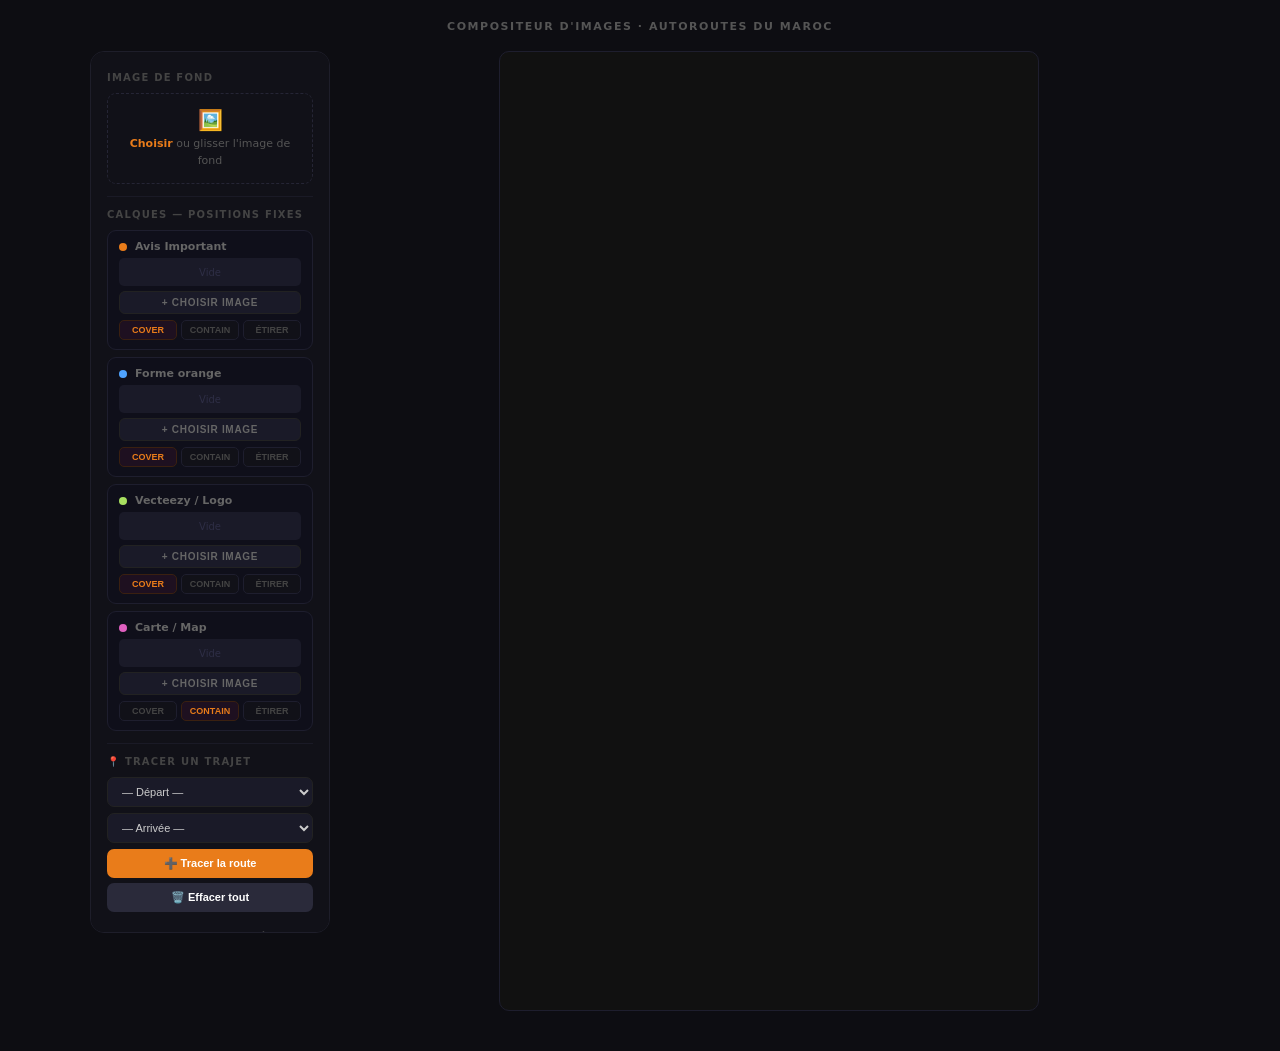
==== index.html @ fd021fab "second commit" ====
<!DOCTYPE html>
<html lang="fr">
<head>
<meta charset="UTF-8">
<meta name="viewport" content="width=device-width, initial-scale=1.0">
<link rel="stylesheet" href="style.css">
<title>Compositeur ADM - Routes du Maroc</title>

</head>
<body>
<h1>Compositeur d'Images · Autoroutes du Maroc</h1>
<div class="workspace">

  <!-- ── PANEL ── -->
  <div class="panel">
    <div class="stitle">Image de fond</div>
    <div class="bg-drop" id="bgDrop" onclick="document.getElementById('bgInput').click()">
      <div class="ico">🖼️</div>
      <p><span>Choisir</span> ou glisser l'image de fond</p>
    </div>
    <input type="file" id="bgInput" accept="image/*">

    

    <hr class="divider">
    <div class="stitle">Calques — positions fixes</div>

    <div class="slot-card" id="card-0">
      <div class="slot-header"><div class="slot-dot" style="background:#e97c1a"></div><span class="slot-name">Avis Important</span></div>
      <div class="slot-thumb-wrap"><img class="slot-thumb" id="thumb-0"><span class="slot-empty-hint">Vide</span></div>
      <button class="slot-btn" onclick="triggerSlot(0)">+ Choisir image</button>
      <div class="fit-row">
        <button class="fit-btn active" id="fit-0-cover"   onclick="setFit(0,'cover')">Cover</button>
        <button class="fit-btn"        id="fit-0-contain" onclick="setFit(0,'contain')">Contain</button>
        <button class="fit-btn"        id="fit-0-fill"    onclick="setFit(0,'fill')">Étirer</button>
      </div>
    </div>

    <div class="slot-card" id="card-1">
      <div class="slot-header"><div class="slot-dot" style="background:#4fa3ff"></div><span class="slot-name">Forme orange</span></div>
      <div class="slot-thumb-wrap"><img class="slot-thumb" id="thumb-1"><span class="slot-empty-hint">Vide</span></div>
      <button class="slot-btn" onclick="triggerSlot(1)">+ Choisir image</button>
      <div class="fit-row">
        <button class="fit-btn active" id="fit-1-cover"   onclick="setFit(1,'cover')">Cover</button>
        <button class="fit-btn"        id="fit-1-contain" onclick="setFit(1,'contain')">Contain</button>
        <button class="fit-btn"        id="fit-1-fill"    onclick="setFit(1,'fill')">Étirer</button>
      </div>
    </div>

    <div class="slot-card" id="card-2">
      <div class="slot-header"><div class="slot-dot" style="background:#a8e060"></div><span class="slot-name">Vecteezy / Logo</span></div>
      <div class="slot-thumb-wrap"><img class="slot-thumb" id="thumb-2"><span class="slot-empty-hint">Vide</span></div>
      <button class="slot-btn" onclick="triggerSlot(2)">+ Choisir image</button>
      <div class="fit-row">
        <button class="fit-btn active" id="fit-2-cover"   onclick="setFit(2,'cover')">Cover</button>
        <button class="fit-btn"        id="fit-2-contain" onclick="setFit(2,'contain')">Contain</button>
        <button class="fit-btn"        id="fit-2-fill"    onclick="setFit(2,'fill')">Étirer</button>
      </div>
    </div>

<!-- maps-->
 
    <div class="slot-card" id="card-3">
      <div class="slot-header"><div class="slot-dot" style="background:#e060c0"></div><span class="slot-name">Carte / Map</span></div>
      <div class="slot-thumb-wrap"><img class="slot-thumb" id="thumb-3"><span class="slot-empty-hint">Vide</span></div>
      <button class="slot-btn" onclick="triggerSlot(3)">+ Choisir image</button>
      <div class="fit-row">
        <button class="fit-btn"        id="fit-3-cover"   onclick="setFit(3,'cover')">Cover</button>
        <button class="fit-btn active" id="fit-3-contain" onclick="setFit(3,'contain')">Contain</button>
        <button class="fit-btn"        id="fit-3-fill"    onclick="setFit(3,'fill')">Étirer</button>
      </div>
    </div>

    <input type="file" id="slotInput" accept="image/*">

    <hr class="divider">
    <div class="stitle">📍 Tracer un trajet</div>
    <select id="villeDepart"  class="rsel"><option value="">— Départ —</option></select>
    <select id="villeArrivee" class="rsel"><option value="">— Arrivée —</option></select>
    <button class="rbtn" id="btnTracer" style="background:#e97c1a">➕ Tracer la route</button>
    <button class="rbtn" id="btnClear"  style="background:#2a2a3a">🗑️ Effacer tout</button>
    <div class="rlist" id="rlist"></div>

    <div class="stitle" style="margin-top:10px">✏️ Texte personnalisé</div>
    <textarea id="texteZone" class="textarea" placeholder="Entrez votre texte ici..."></textarea>
    <button class="rbtn" id="btnTexte" style="background:#4fa3ff;margin-top:5px">📝 Ajouter texte</button>

    <hr class="divider">
    <button class="dl-btn" onclick="downloadImage()">⬇ Télécharger 1080×1920</button>
    <div class="qbadge">✓ Export PNG haute qualité</div>
    <button class="rst-btn" onclick="resetAll()">✕ Réinitialiser</button>
  </div>

  <!-- ── PREVIEW ── -->
  <div class="canvas-wrap">
    <div id="composition">
      <!-- canvas : fond + slots -->
      <canvas id="bgCanvas" width="1080" height="1920" style="width:540px;height:960px"></canvas>
      <!-- SVG overlay : viewBox 1080×1920 → lignes exactes -->
      <svg id="routesSVG" viewBox="0 0 1080 1920" xmlns="http://www.w3.org/2000/svg"></svg>
    </div>
  
  </div>
</div>

<script src="script.js"></script>
</body>
</html>
---- style.css ----
*{margin:0;padding:0;box-sizing:border-box}
body{background:#0d0d12;color:#e0dff0;font-family:'Segoe UI',system-ui,sans-serif;
  min-height:100vh;display:flex;flex-direction:column;align-items:center;padding:20px 12px 40px;gap:18px}
h1{font-size:11px;letter-spacing:.14em;text-transform:uppercase;color:#555;font-weight:600}
.workspace{display:flex;gap:18px;width:100%;max-width:1100px;align-items:flex-start}
.panel{background:#111118;border:1px solid #1e1e2a;border-radius:14px;padding:16px;width:240px;flex-shrink:0;overflow-y:auto;max-height:98vh}
.stitle{font-size:10px;letter-spacing:.12em;text-transform:uppercase;color:#444;font-weight:700;margin-bottom:10px;margin-top:4px}
.divider{border:none;border-top:1px solid #1a1a26;margin:12px 0}
.bg-drop{border:1.5px dashed #252535;border-radius:9px;padding:14px 10px;text-align:center;cursor:pointer;transition:border-color .2s,background .2s;margin-bottom:4px}
.bg-drop:hover,.bg-drop.over{border-color:#e97c1a;background:rgba(233,124,26,.06)}
.bg-drop .ico{font-size:20px;margin-bottom:4px}
.bg-drop p{font-size:11px;color:#555;line-height:1.5}
.bg-drop span{color:#e97c1a;font-weight:600}
.slot-card{border-radius:9px;border:1.5px solid #1e1e2e;background:#0f0f1a;padding:9px 11px;margin-bottom:7px}
.slot-card.filled{border-color:#e97c1a;background:#161420}
.slot-header{display:flex;align-items:center;gap:8px;margin-bottom:5px}
.slot-dot{width:8px;height:8px;border-radius:50%;flex-shrink:0}
.slot-name{font-size:11px;font-weight:600;color:#666;flex:1}
.slot-card.filled .slot-name{color:#ccc}
.slot-thumb-wrap{width:100%;height:28px;background:#1a1a28;border-radius:5px;overflow:hidden;display:flex;align-items:center;justify-content:center;margin-bottom:5px}
.slot-thumb{width:100%;height:100%;object-fit:cover;display:none}
.slot-empty-hint{font-size:10px;color:#2e2e45}
.slot-btn{width:100%;padding:5px;border-radius:6px;border:1px solid #222;background:#1a1a28;color:#666;font-size:10px;font-weight:700;letter-spacing:.07em;cursor:pointer;text-transform:uppercase}
.slot-card.filled .slot-btn{background:#1e1020;color:#e97c1a;border-color:#3a2010}
.slot-btn:hover{background:#252535;color:#ccc}
.fit-row{display:flex;gap:4px;margin-top:6px}
.fit-btn{flex:1;padding:4px;border-radius:5px;border:1px solid #1e1e2e;background:#111118;color:#444;font-size:9px;font-weight:700;cursor:pointer;text-transform:uppercase}
.fit-btn.active{background:#1e1020;color:#e97c1a;border-color:#3a2010}
.canvas-wrap{flex:1;display:flex;flex-direction:column;align-items:center;gap:10px}

/* ── Composition container ── */
#composition{
  position:relative;
  width:540px;
  height:960px;
  border:1px solid #1e1e2e;
  border-radius:10px;
  overflow:hidden;
  background:#111;
  flex-shrink:0;
}
/* canvas de fond : background + slots */
#bgCanvas{
  position:absolute;top:0;left:0;
  width:540px;height:960px;
}
/* SVG overlay routes : viewBox 1080×1920, affiché en 540×960 → scale automatique */
#routesSVG{
  position:absolute;top:0;left:0;
  width:540px;height:960px;
  pointer-events:none;
  overflow:visible;
}

.rsel{width:100%;padding:7px 10px;border-radius:7px;border:1px solid #222;background:#1a1a28;color:#ccc;font-size:11px;cursor:pointer;outline:none;margin-bottom:6px}
.rsel:focus{border-color:#e97c1a}
.rbtn{width:100%;padding:8px;border-radius:7px;border:none;color:#fff;font-size:11px;font-weight:700;cursor:pointer;margin-bottom:5px}
.rbtn:hover{opacity:.85}
.textarea{width:100%;padding:7px;border-radius:7px;border:1px solid #222;background:#1a1a28;color:#ccc;font-size:11px;resize:vertical;min-height:55px;outline:none}
.dl-btn{width:100%;padding:10px;border-radius:8px;border:none;cursor:pointer;font-size:12px;font-weight:700;background:#e97c1a;color:#fff;margin-top:6px}
.dl-btn:hover{opacity:.85}
.rst-btn{width:100%;padding:8px;border-radius:8px;border:1px solid #1e1e2e;cursor:pointer;font-size:11px;font-weight:600;background:#111118;color:#444;margin-top:5px}
.rst-btn:hover{color:#aaa}
.hint{font-size:10px;color:#2a2a40;text-align:center}
.qbadge{font-size:10px;color:#2e6e2e;background:#0e1e0e;border:1px solid #1a3a1a;border-radius:5px;padding:4px 10px;margin-top:4px;text-align:center}
input[type=file]{display:none}
.rlist{margin-top:5px;display:flex;flex-direction:column;gap:3px;max-height:90px;overflow-y:auto}
.rtag{display:flex;align-items:center;justify-content:space-between;background:#1a1020;border:1px solid #3a2010;border-radius:5px;padding:3px 7px;font-size:10px;color:#e97c1a}
.rtag button{background:none;border:none;color:#555;cursor:pointer;font-size:12px;padding:0 2px}
.rtag button:hover{color:#e97c1a}
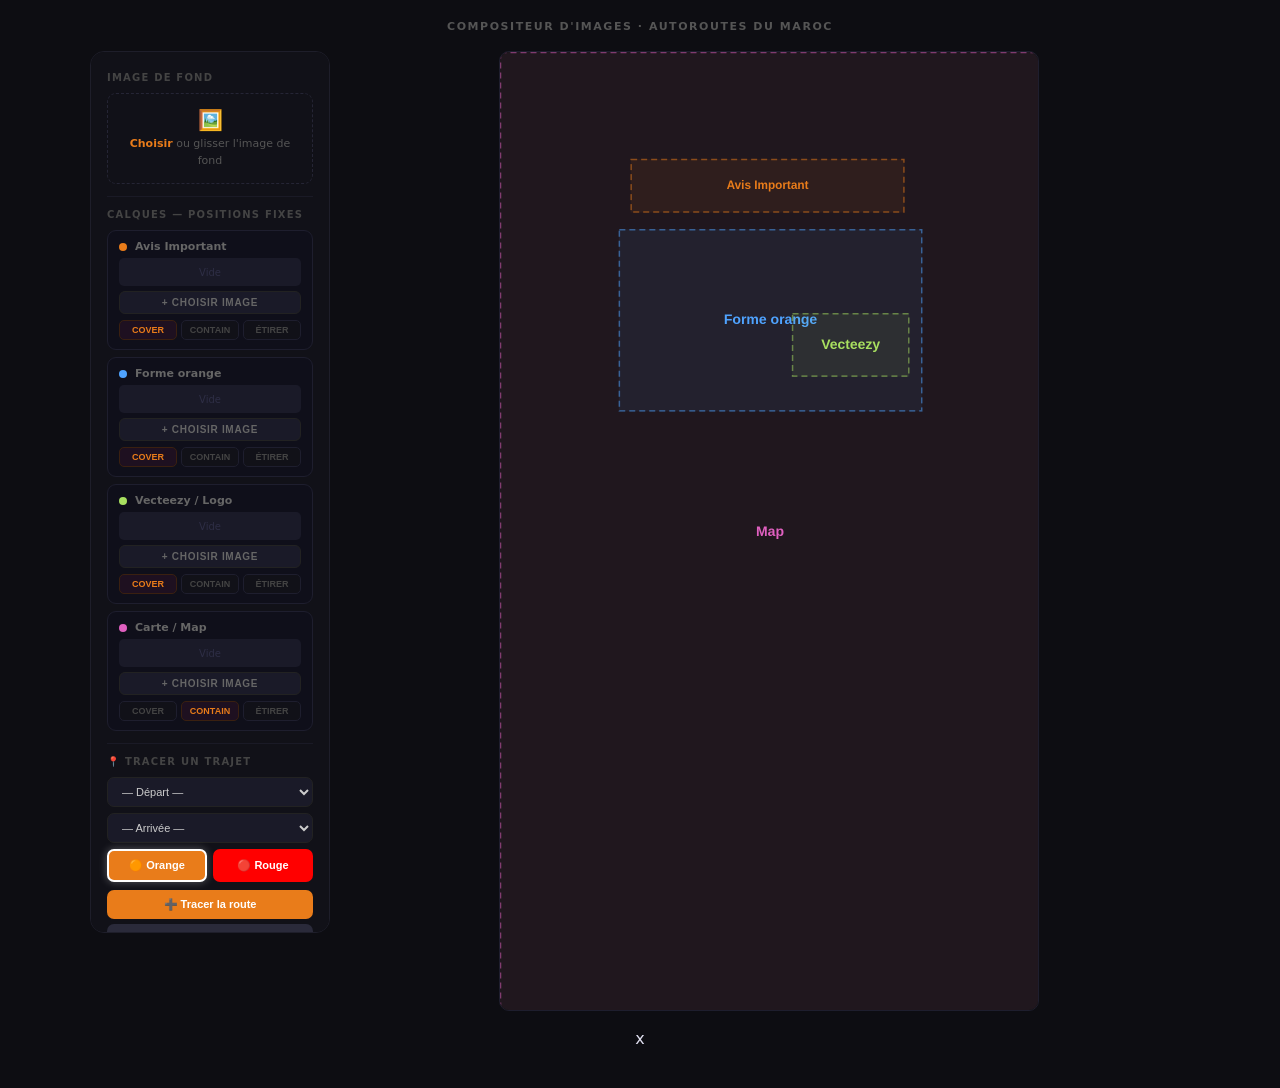
==== commit ccaf80e4: "second commit" ====
--- a/index.html
+++ b/index.html
@@ -77,6 +77,13 @@
     <div class="stitle">📍 Tracer un trajet</div>
     <select id="villeDepart"  class="rsel"><option value="">— Départ —</option></select>
     <select id="villeArrivee" class="rsel"><option value="">— Arrivée —</option></select>
+    
+    <!-- NOUVEAU : Choix couleur (2 boutons) -->
+    <div style="display:flex; gap:6px; margin-bottom:8px;">
+      <button class="color-btn active" id="btnOrange" onclick="selectColor('#e97c1a')" style="background:#e97c1a; flex:1;">🟠 Orange</button>
+      <button class="color-btn" id="btnRouge" onclick="selectColor('#ff0000')" style="background:#ff0000; flex:1;">🔴 Rouge</button>
+    </div>
+    
     <button class="rbtn" id="btnTracer" style="background:#e97c1a">➕ Tracer la route</button>
     <button class="rbtn" id="btnClear"  style="background:#2a2a3a">🗑️ Effacer tout</button>
     <div class="rlist" id="rlist"></div>
@@ -105,4 +112,4 @@
 
 <script src="script.js"></script>
 </body>
-</html>+</html>x
--- a/style.css
+++ b/style.css
@@ -67,4 +67,9 @@
 .rlist{margin-top:5px;display:flex;flex-direction:column;gap:3px;max-height:90px;overflow-y:auto}
 .rtag{display:flex;align-items:center;justify-content:space-between;background:#1a1020;border:1px solid #3a2010;border-radius:5px;padding:3px 7px;font-size:10px;color:#e97c1a}
 .rtag button{background:none;border:none;color:#555;cursor:pointer;font-size:12px;padding:0 2px}
-.rtag button:hover{color:#e97c1a}+.rtag button:hover{color:#e97c1a}
+
+/* NOUVEAU : Styles des boutons de couleur */
+.color-btn{padding:8px;border-radius:7px;border:2px solid transparent;color:#fff;font-size:11px;font-weight:700;cursor:pointer;transition:border-color .2s,transform .1s}
+.color-btn:hover{transform:scale(1.05)}
+.color-btn.active{border-color:#fff;box-shadow:0 0 8px rgba(255,255,255,0.3)}
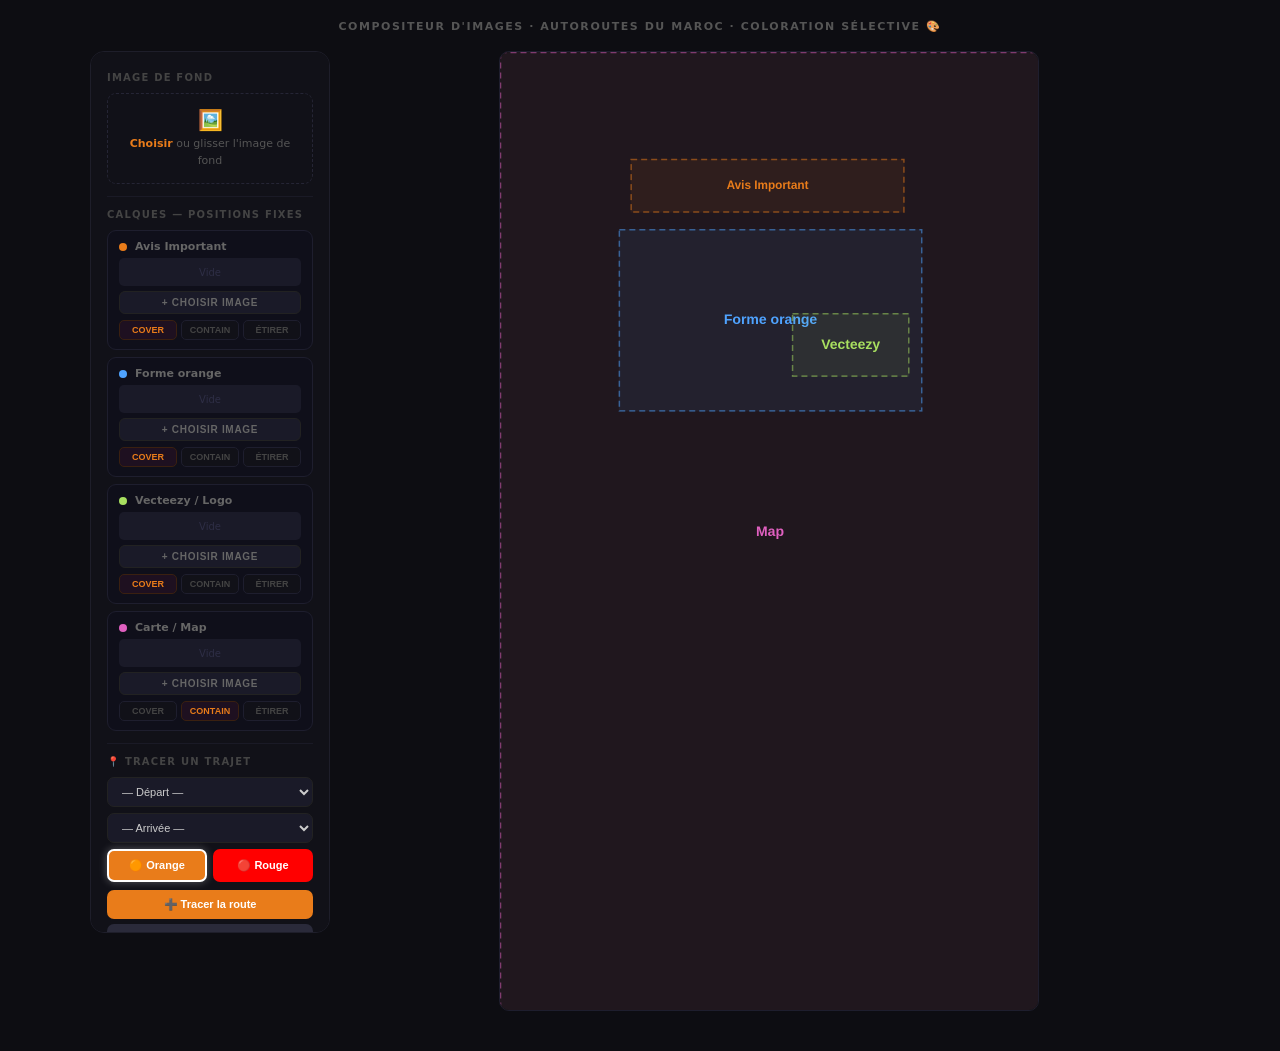
==== commit a66691c7: "update commit" ====
--- a/index.html
+++ b/index.html
@@ -4,11 +4,11 @@
 <meta charset="UTF-8">
 <meta name="viewport" content="width=device-width, initial-scale=1.0">
 <link rel="stylesheet" href="style.css">
-<title>Compositeur ADM - Routes du Maroc</title>
+<title>Compositeur ADM - Coloration Sélective</title>
 
 </head>
 <body>
-<h1>Compositeur d'Images · Autoroutes du Maroc</h1>
+<h1>Compositeur d'Images · Autoroutes du Maroc · COLORATION SÉLECTIVE 🎨</h1>
 <div class="workspace">
 
   <!-- ── PANEL ── -->
@@ -78,7 +78,6 @@
     <select id="villeDepart"  class="rsel"><option value="">— Départ —</option></select>
     <select id="villeArrivee" class="rsel"><option value="">— Arrivée —</option></select>
     
-    <!-- NOUVEAU : Choix couleur (2 boutons) -->
     <div style="display:flex; gap:6px; margin-bottom:8px;">
       <button class="color-btn active" id="btnOrange" onclick="selectColor('#e97c1a')" style="background:#e97c1a; flex:1;">🟠 Orange</button>
       <button class="color-btn" id="btnRouge" onclick="selectColor('#ff0000')" style="background:#ff0000; flex:1;">🔴 Rouge</button>
@@ -88,28 +87,69 @@
     <button class="rbtn" id="btnClear"  style="background:#2a2a3a">🗑️ Effacer tout</button>
     <div class="rlist" id="rlist"></div>
 
-    <div class="stitle" style="margin-top:10px">✏️ Texte personnalisé</div>
-    <textarea id="texteZone" class="textarea" placeholder="Entrez votre texte ici..."></textarea>
-    <button class="rbtn" id="btnTexte" style="background:#4fa3ff;margin-top:5px">📝 Ajouter texte</button>
+    <hr class="divider">
+
+    <div class="stitle">✏️ Texte Simple (Bas) - Dynamique</div>
+    <textarea id="texteZone" class="textarea" placeholder="Texte en bas de l'image (blanc)"></textarea>
+
+    <hr class="divider">
+
+    <div class="stitle">🎨 Texte Avancé (Gauche) - COLORATION SÉLECTIVE ⚡</div>
+    <p style="font-size:9px;color:#ff6600;margin-bottom:8px;">✨ Tapez le texte complet, puis coloriez les mots que vous voulez!</p>
+
+    <div style="margin-bottom:8px;">
+      <textarea id="texteAvance" class="textarea" placeholder="Ex: ADM recommande vivement aux usagers de l'axe autoroutier Marrakech-Agadir, de faire preuve de vigilance et de bien se renseigner sur les conditions de circulation avant tout déplacement." rows="4"></textarea>
+    </div>
+
+    <div style="margin-bottom:8px;">
+      <label style="font-size:10px;color:#666;display:block;margin-bottom:5px;">📏 Taille du texte:</label>
+      <select id="texteSize" style="width:100%;padding:8px;border-radius:7px;border:1px solid #222;background:#1a1a28;color:#ccc;font-size:11px;">
+        <option value="28">28 px (petit)</option>
+        <option value="36" selected>36 px (normal)</option>
+        <option value="48">48 px (grand)</option>
+        <option value="60">60 px (très grand)</option>
+      </select>
+    </div>
+
+    <!-- ── COLORATION SÉLECTIVE ── -->
+    <div style="background:#0f0f1a; border:1px solid #1e1e2a; border-radius:8px; padding:10px; margin-bottom:10px;">
+      <p style="font-size:11px;color:#ff9900;margin:0 0 8px 0;font-weight:600;">🎨 Coloration Sélective</p>
+      
+      <div style="margin-bottom:8px;">
+        <label style="font-size:9px;color:#666;display:block;margin-bottom:4px;">Mot ou phrase à colorer:</label>
+        <input type="text" id="motAColorier" class="textarea" placeholder="Ex: Marrakech-Agadir" style="min-height:30px;padding:6px;margin-bottom:6px;">
+      </div>
+
+      <div style="display:flex; gap:6px; margin-bottom:8px; align-items:center;">
+        <label style="font-size:9px;color:#666;white-space:nowrap;">Couleur:</label>
+        <input type="color" id="couleurMotSelection" value="#ff0000" style="width:40px;height:32px;border:none;border-radius:6px;cursor:pointer;">
+      </div>
+
+      <button class="rbtn" id="btnAjouterColoration" style="background:#ff6600;margin-bottom:8px;padding:7px;">➕ Ajouter Coloration</button>
+
+      <p style="font-size:9px;color:#666;margin:0 0 6px 0;">Mots colorés:</p>
+      <div id="listeMotsColores" style="max-height:100px;overflow-y:auto;"></div>
+    </div>
+
+    <button class="rbtn" id="btnEffacerTexteAvance" style="background:#555;margin-bottom:10px;">✕ Effacer le texte</button>
 
     <hr class="divider">
     <button class="dl-btn" onclick="downloadImage()">⬇ Télécharger 1080×1920</button>
     <div class="qbadge">✓ Export PNG haute qualité</div>
-    <button class="rst-btn" onclick="resetAll()">✕ Réinitialiser</button>
+    <button class="rst-btn" onclick="resetAll()">✕ Réinitialiser tout</button>
   </div>
 
   <!-- ── PREVIEW ── -->
   <div class="canvas-wrap">
     <div id="composition">
-      <!-- canvas : fond + slots -->
       <canvas id="bgCanvas" width="1080" height="1920" style="width:540px;height:960px"></canvas>
-      <!-- SVG overlay : viewBox 1080×1920 → lignes exactes -->
       <svg id="routesSVG" viewBox="0 0 1080 1920" xmlns="http://www.w3.org/2000/svg"></svg>
     </div>
+  </div>
   
-  </div>
+
 </div>
 
 <script src="script.js"></script>
 </body>
-</html>x+</html>
--- a/style.css
+++ b/style.css
@@ -72,4 +72,21 @@
 /* NOUVEAU : Styles des boutons de couleur */
 .color-btn{padding:8px;border-radius:7px;border:2px solid transparent;color:#fff;font-size:11px;font-weight:700;cursor:pointer;transition:border-color .2s,transform .1s}
 .color-btn:hover{transform:scale(1.05)}
-.color-btn.active{border-color:#fff;box-shadow:0 0 8px rgba(255,255,255,0.3)}+.color-btn.active{border-color:#fff;box-shadow:0 0 8px rgba(255,255,255,0.3)}
+
+
+
+
+/* Style pour le texte avancé */
+#texteAvance {
+  font-size: 11px;
+  line-height: 1.4;
+}
+
+.texte-overlay {
+  font-family: 'Segoe UI', Arial, sans-serif;
+  font-weight: 700;
+  text-shadow: 2px 2px 4px rgba(0,0,0,0.9);
+  pointer-events: none;
+  user-select: none;
+}
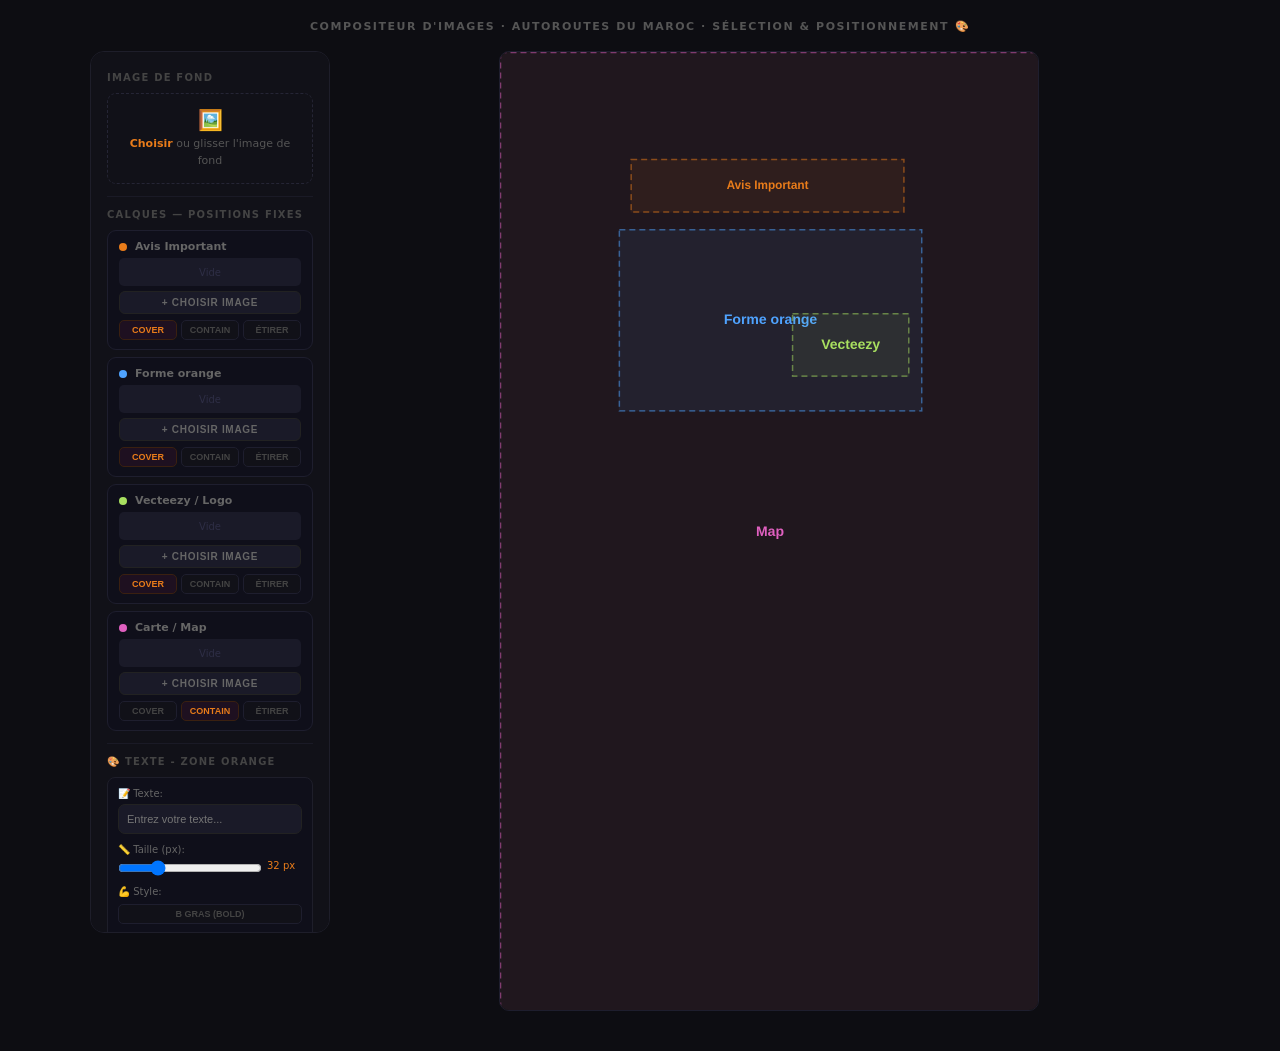
==== commit f4dbc0cf: "mise commit" ====
--- a/index.html
+++ b/index.html
@@ -4,11 +4,11 @@
 <meta charset="UTF-8">
 <meta name="viewport" content="width=device-width, initial-scale=1.0">
 <link rel="stylesheet" href="style.css">
-<title>Compositeur ADM - Coloration Sélective</title>
+<title>Compositeur ADM - Sélection & Positionnement</title>
 
 </head>
 <body>
-<h1>Compositeur d'Images · Autoroutes du Maroc · COLORATION SÉLECTIVE 🎨</h1>
+<h1>Compositeur d'Images · Autoroutes du Maroc · SÉLECTION & POSITIONNEMENT 🎨</h1>
 <div class="workspace">
 
   <!-- ── PANEL ── -->
@@ -74,6 +74,42 @@
     <input type="file" id="slotInput" accept="image/*">
 
     <hr class="divider">
+    <div class="stitle">🎨 TEXTE - ZONE ORANGE</div>
+    
+    <div style="background:#0f0f1a; border:1px solid #1e1e2a; border-radius:8px; padding:10px; margin-bottom:10px;">
+      
+      <!-- Input Texte -->
+      <label style="font-size:10px;color:#666;display:block;margin-bottom:5px;">📝 Texte:</label>
+      <input type="text" id="texteOrange" class="rsel" placeholder="Entrez votre texte..." style="width:100%;padding:8px;margin-bottom:10px;">
+
+      <!-- Taille du texte -->
+      <label style="font-size:10px;color:#666;display:block;margin-bottom:5px;">📏 Taille (px):</label>
+      <div style="display:flex; gap:5px; margin-bottom:10px;">
+        <input type="range" id="tailleOrange" min="16" max="80" value="32" style="flex:1;">
+        <span id="tailleValue" style="font-size:10px;color:#e97c1a;min-width:35px;">32 px</span>
+      </div>
+
+      <!-- Gras (Bold) -->
+      <label style="font-size:10px;color:#666;display:block;margin-bottom:5px;">💪 Style:</label>
+      <button class="fit-btn" id="btnBold" style="width:100%; background:#111118; color:#444; margin-bottom:10px;">
+        <strong>B</strong> Gras (Bold)
+      </button>
+
+      <!-- Couleur du texte -->
+      <label style="font-size:10px;color:#666;display:block;margin-bottom:5px;">🎨 Couleur:</label>
+      <input type="color" id="couleurTexteOrange" value="#ffffff" style="width:100%;height:35px;border:none;border-radius:6px;cursor:pointer;margin-bottom:10px;">
+
+      <button class="rbtn" id="btnAjouterTexteOrange" style="background:#e97c1a; margin-bottom:8px;">➕ Ajouter texte</button>
+
+      <!-- Liste des textes ajoutés -->
+      <div id="listeTextesOrange" style="max-height:150px; overflow-y:auto; margin-bottom:10px;"></div>
+
+      <button class="rbtn" id="btnEffacerTousTextes" style="background:#555;">✕ Effacer tous</button>
+
+      <p style="font-size:9px;color:#888;margin-top:8px;text-align:center;">💡 Cliquez et déplacez le texte dans la zone orange</p>
+    </div>
+
+    <hr class="divider">
     <div class="stitle">📍 Tracer un trajet</div>
     <select id="villeDepart"  class="rsel"><option value="">— Départ —</option></select>
     <select id="villeArrivee" class="rsel"><option value="">— Arrivée —</option></select>
@@ -94,13 +130,17 @@
 
     <hr class="divider">
 
-    <div class="stitle">🎨 Texte Avancé (Gauche) - COLORATION SÉLECTIVE ⚡</div>
-    <p style="font-size:9px;color:#ff6600;margin-bottom:8px;">✨ Tapez le texte complet, puis coloriez les mots que vous voulez!</p>
-
+    <div class="stitle">🎨 Texte Avancé - DRAG & DROP LIBRE ⚡</div>
+    <p style="font-size:9px;color:#ff6600;margin-bottom:8px;">✨ Tapez votre texte et déplacez-le librement sur le canvas!</p>
+
+    <!-- Textarea pour le texte -->
     <div style="margin-bottom:8px;">
+      <label style="font-size:9px;color:#666;display:block;margin-bottom:4px;">Votre texte complet:</label>
       <textarea id="texteAvance" class="textarea" placeholder="Ex: ADM recommande vivement aux usagers de l'axe autoroutier Marrakech-Agadir, de faire preuve de vigilance et de bien se renseigner sur les conditions de circulation avant tout déplacement." rows="4"></textarea>
-    </div>
-
+      <p style="font-size:8px;color:#555;margin-top:4px;">💡 Sélectionnez du texte avec la souris pour le colorer</p>
+    </div>
+
+    <!-- Taille du texte -->
     <div style="margin-bottom:8px;">
       <label style="font-size:10px;color:#666;display:block;margin-bottom:5px;">📏 Taille du texte:</label>
       <select id="texteSize" style="width:100%;padding:8px;border-radius:7px;border:1px solid #222;background:#1a1a28;color:#ccc;font-size:11px;">
@@ -111,27 +151,32 @@
       </select>
     </div>
 
+    <!-- Alignement du texte -->
+    <div style="margin-bottom:10px;">
+      <label style="font-size:10px;color:#666;display:block;margin-bottom:6px;">📍 Alignement:</label>
+      <div style="display:flex; gap:5px;">
+        <button class="fit-btn active" id="btnAlignGauche" style="flex:1; background:#1e1020!important;color:#e97c1a!important;border-color:#3a2010!important;">⬅️ Gauche</button>
+        <button class="fit-btn" id="btnAlignCentre" style="flex:1;">⬆️ Centre</button>
+        <button class="fit-btn" id="btnAlignDroite" style="flex:1;">➡️ Droite</button>
+      </div>
+    </div>
+
     <!-- ── COLORATION SÉLECTIVE ── -->
     <div style="background:#0f0f1a; border:1px solid #1e1e2a; border-radius:8px; padding:10px; margin-bottom:10px;">
       <p style="font-size:11px;color:#ff9900;margin:0 0 8px 0;font-weight:600;">🎨 Coloration Sélective</p>
       
-      <div style="margin-bottom:8px;">
-        <label style="font-size:9px;color:#666;display:block;margin-bottom:4px;">Mot ou phrase à colorer:</label>
-        <input type="text" id="motAColorier" class="textarea" placeholder="Ex: Marrakech-Agadir" style="min-height:30px;padding:6px;margin-bottom:6px;">
-      </div>
-
       <div style="display:flex; gap:6px; margin-bottom:8px; align-items:center;">
         <label style="font-size:9px;color:#666;white-space:nowrap;">Couleur:</label>
         <input type="color" id="couleurMotSelection" value="#ff0000" style="width:40px;height:32px;border:none;border-radius:6px;cursor:pointer;">
       </div>
 
-      <button class="rbtn" id="btnAjouterColoration" style="background:#ff6600;margin-bottom:8px;padding:7px;">➕ Ajouter Coloration</button>
+      <button class="rbtn" id="btnColorerSelection" style="background:#ff6600;margin-bottom:8px;padding:7px;">🎨 Colorer la sélection</button>
 
       <p style="font-size:9px;color:#666;margin:0 0 6px 0;">Mots colorés:</p>
       <div id="listeMotsColores" style="max-height:100px;overflow-y:auto;"></div>
     </div>
 
-    <button class="rbtn" id="btnEffacerTexteAvance" style="background:#555;margin-bottom:10px;">✕ Effacer le texte</button>
+    <button class="rbtn" id="btnEffacerTexteAvance" style="background:#555;margin-bottom:10px;">✕ Effacer le texte avancé</button>
 
     <hr class="divider">
     <button class="dl-btn" onclick="downloadImage()">⬇ Télécharger 1080×1920</button>
--- a/style.css
+++ b/style.css
@@ -43,6 +43,11 @@
 #bgCanvas{
   position:absolute;top:0;left:0;
   width:540px;height:960px;
+  cursor: grab;
+}
+
+#bgCanvas:active {
+  cursor: grabbing;
 }
 /* SVG overlay routes : viewBox 1080×1920, affiché en 540×960 → scale automatique */
 #routesSVG{
@@ -69,13 +74,10 @@
 .rtag button{background:none;border:none;color:#555;cursor:pointer;font-size:12px;padding:0 2px}
 .rtag button:hover{color:#e97c1a}
 
-/* NOUVEAU : Styles des boutons de couleur */
+/* Styles des boutons de couleur */
 .color-btn{padding:8px;border-radius:7px;border:2px solid transparent;color:#fff;font-size:11px;font-weight:700;cursor:pointer;transition:border-color .2s,transform .1s}
 .color-btn:hover{transform:scale(1.05)}
 .color-btn.active{border-color:#fff;box-shadow:0 0 8px rgba(255,255,255,0.3)}
-
-
-
 
 /* Style pour le texte avancé */
 #texteAvance {
@@ -89,4 +91,53 @@
   text-shadow: 2px 2px 4px rgba(0,0,0,0.9);
   pointer-events: none;
   user-select: none;
+}
+
+/* Styles pour les textes orange */
+.texte-item {
+  display: flex;
+  align-items: center;
+  justify-content: space-between;
+  background: #1a1020;
+  border: 1px solid #3a2010;
+  border-radius: 5px;
+  padding: 5px 7px;
+  font-size: 10px;
+  color: #e97c1a;
+  margin-bottom: 4px;
+}
+
+.texte-item-content {
+  flex: 1;
+  display: flex;
+  align-items: center;
+  gap: 8px;
+  overflow: hidden;
+}
+
+.texte-item-text {
+  white-space: nowrap;
+  overflow: hidden;
+  text-overflow: ellipsis;
+  font-size: 9px;
+}
+
+.texte-item-info {
+  font-size: 8px;
+  color: #666;
+  display: flex;
+  gap: 4px;
+}
+
+.texte-item button {
+  background: none;
+  border: none;
+  color: #555;
+  cursor: pointer;
+  font-size: 12px;
+  padding: 0 4px;
+}
+
+.texte-item button:hover {
+  color: #e97c1a;
 }
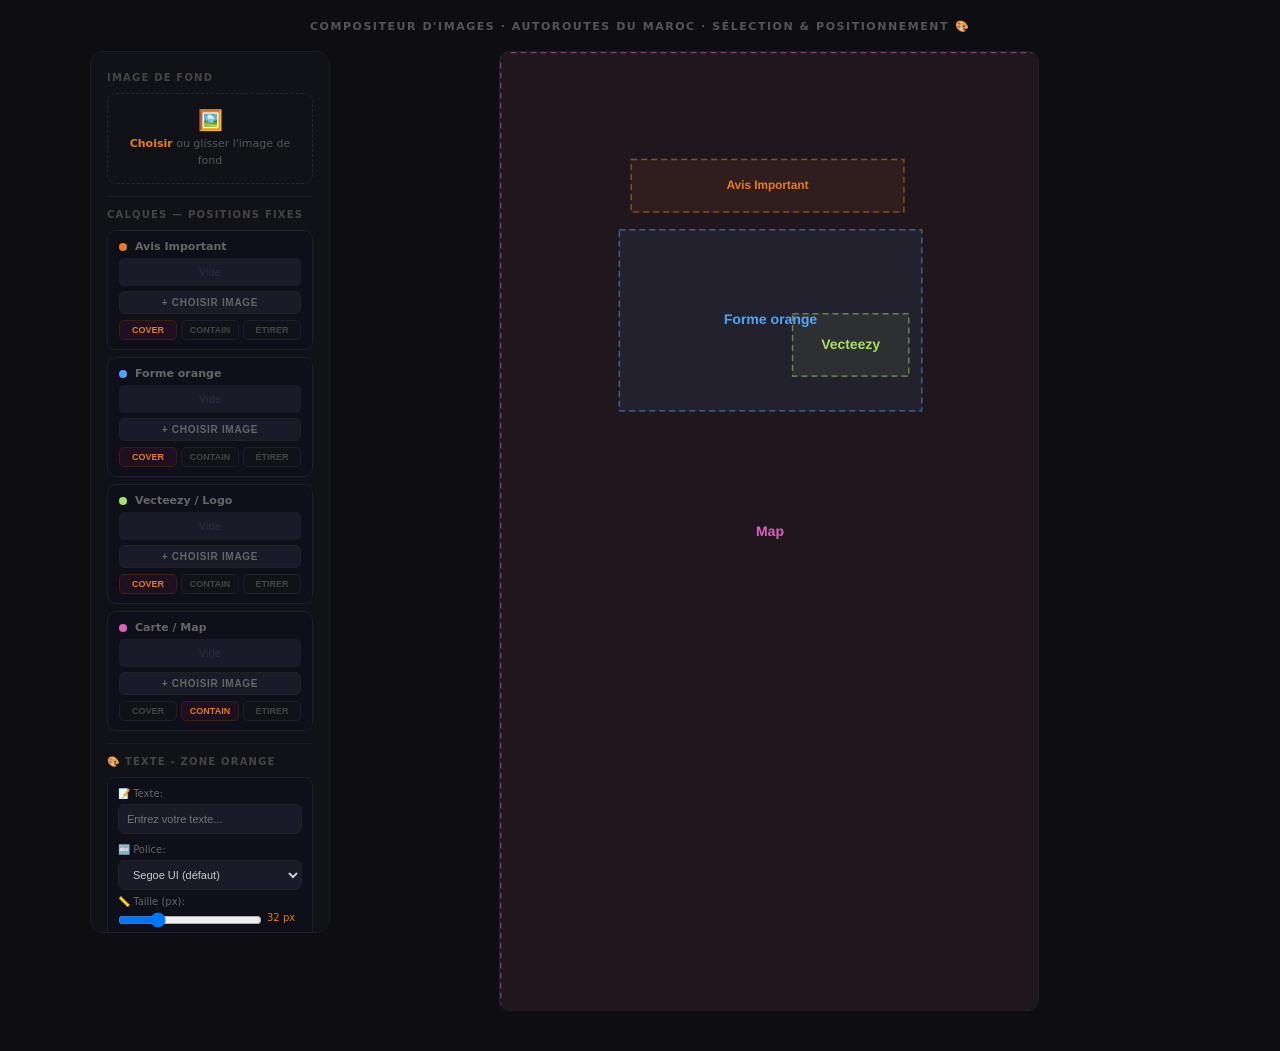
==== commit 490ceba9: "second mise commit" ====
--- a/index.html
+++ b/index.html
@@ -82,6 +82,15 @@
       <label style="font-size:10px;color:#666;display:block;margin-bottom:5px;">📝 Texte:</label>
       <input type="text" id="texteOrange" class="rsel" placeholder="Entrez votre texte..." style="width:100%;padding:8px;margin-bottom:10px;">
 
+      <!-- Police -->
+      <label style="font-size:10px;color:#666;display:block;margin-bottom:5px;">🔤 Police:</label>
+      <select id="policeOrange" class="rsel">
+        <option value="Segoe UI">Segoe UI (défaut)</option>
+        <option value="Poppins-Bold">Poppins Bold</option>
+        <option value="Poppins-Black">Poppins Black</option>
+        <option value="OpenSans-Bold">Open Sans Bold</option>
+      </select>
+
       <!-- Taille du texte -->
       <label style="font-size:10px;color:#666;display:block;margin-bottom:5px;">📏 Taille (px):</label>
       <div style="display:flex; gap:5px; margin-bottom:10px;">
@@ -126,12 +135,31 @@
     <hr class="divider">
 
     <div class="stitle">✏️ Texte Simple (Bas) - Dynamique</div>
+    
+    <!-- Police pour texte simple -->
+    <label style="font-size:10px;color:#666;display:block;margin-bottom:5px;">🔤 Police:</label>
+    <select id="policeTexteSimple" class="rsel">
+      <option value="Segoe UI">Segoe UI (défaut)</option>
+      <option value="Poppins-Bold">Poppins Bold</option>
+      <option value="Poppins-Black">Poppins Black</option>
+      <option value="OpenSans-Bold">Open Sans Bold</option>
+    </select>
+
     <textarea id="texteZone" class="textarea" placeholder="Texte en bas de l'image (blanc)"></textarea>
 
     <hr class="divider">
 
     <div class="stitle">🎨 Texte Avancé - DRAG & DROP LIBRE ⚡</div>
     <p style="font-size:9px;color:#ff6600;margin-bottom:8px;">✨ Tapez votre texte et déplacez-le librement sur le canvas!</p>
+
+    <!-- Police pour texte avancé -->
+    <label style="font-size:10px;color:#666;display:block;margin-bottom:5px;">🔤 Police:</label>
+    <select id="policeTexteAvance" class="rsel">
+      <option value="Segoe UI">Segoe UI (défaut)</option>
+      <option value="Poppins-Bold">Poppins Bold</option>
+      <option value="Poppins-Black">Poppins Black</option>
+      <option value="OpenSans-Bold">Open Sans Bold</option>
+    </select>
 
     <!-- Textarea pour le texte -->
     <div style="margin-bottom:8px;">
--- a/style.css
+++ b/style.css
@@ -1,3 +1,24 @@
+@font-face {
+  font-family: 'OpenSans-Bold';
+  src: url('OpenSans-Bold.ttf') format('truetype');
+  font-weight: bold;
+  font-style: normal;
+}
+
+@font-face {
+  font-family: 'Poppins-Black';
+  src: url('Poppins-Black.ttf') format('truetype');
+  font-weight: 900;
+  font-style: normal;
+}
+
+@font-face {
+  font-family: 'Poppins-Bold';
+  src: url('Poppins-Bold.ttf') format('truetype');
+  font-weight: bold;
+  font-style: normal;
+}
+
 *{margin:0;padding:0;box-sizing:border-box}
 body{background:#0d0d12;color:#e0dff0;font-family:'Segoe UI',system-ui,sans-serif;
   min-height:100vh;display:flex;flex-direction:column;align-items:center;padding:20px 12px 40px;gap:18px}
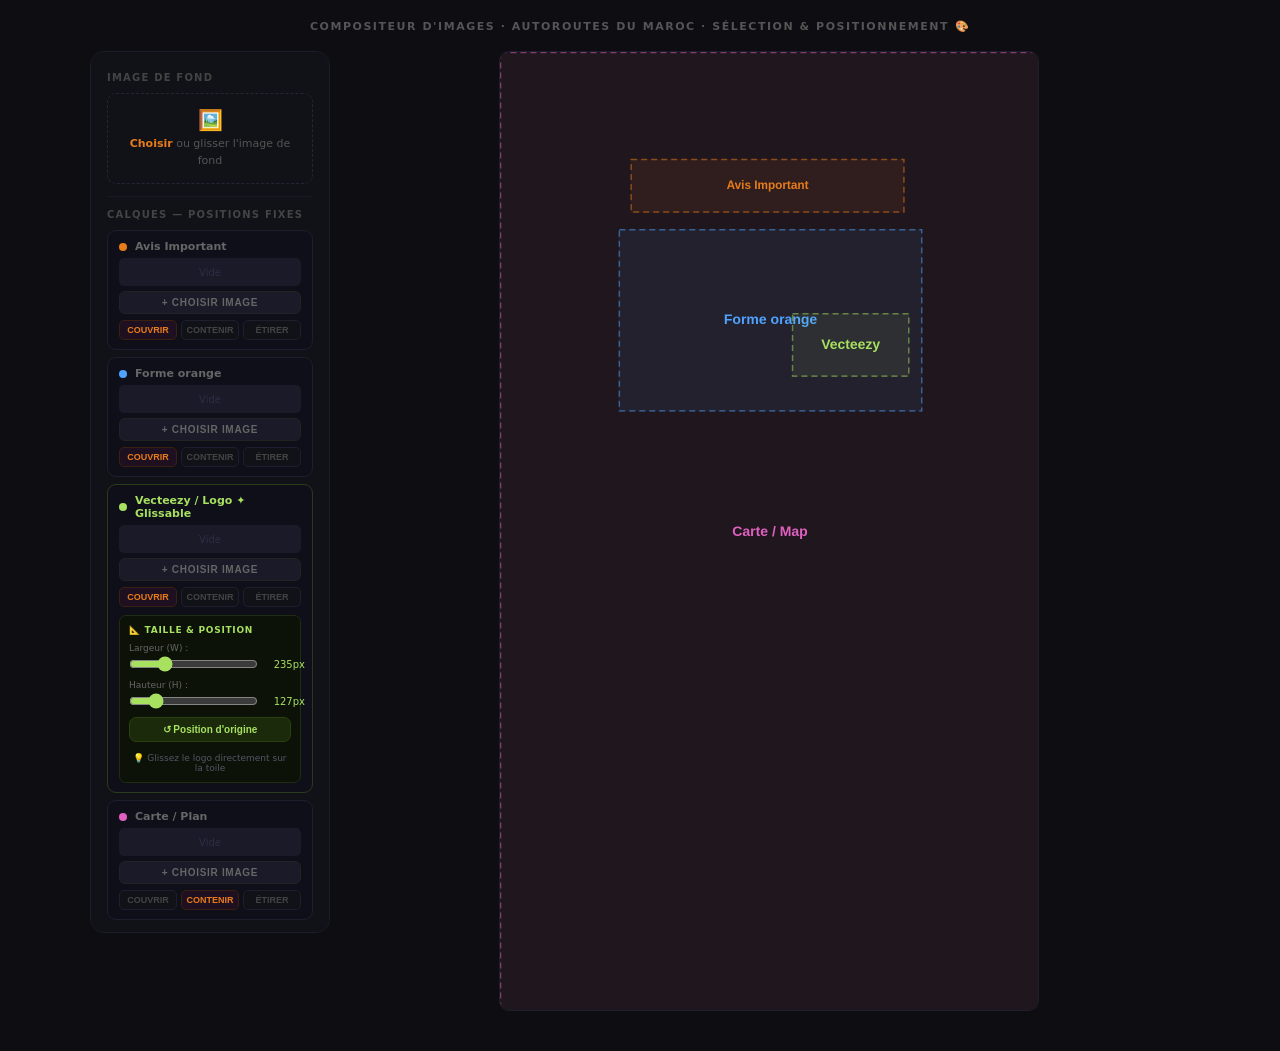
==== commit bc6b144c: "mise second 2 commit" ====
--- a/index.html
+++ b/index.html
@@ -5,7 +5,6 @@
 <meta name="viewport" content="width=device-width, initial-scale=1.0">
 <link rel="stylesheet" href="style.css">
 <title>Compositeur ADM - Sélection & Positionnement</title>
-
 </head>
 <body>
 <h1>Compositeur d'Images · Autoroutes du Maroc · SÉLECTION & POSITIONNEMENT 🎨</h1>
@@ -20,8 +19,6 @@
     </div>
     <input type="file" id="bgInput" accept="image/*">
 
-    
-
     <hr class="divider">
     <div class="stitle">Calques — positions fixes</div>
 
@@ -30,8 +27,8 @@
       <div class="slot-thumb-wrap"><img class="slot-thumb" id="thumb-0"><span class="slot-empty-hint">Vide</span></div>
       <button class="slot-btn" onclick="triggerSlot(0)">+ Choisir image</button>
       <div class="fit-row">
-        <button class="fit-btn active" id="fit-0-cover"   onclick="setFit(0,'cover')">Cover</button>
-        <button class="fit-btn"        id="fit-0-contain" onclick="setFit(0,'contain')">Contain</button>
+        <button class="fit-btn active" id="fit-0-cover"   onclick="setFit(0,'cover')">Couvrir</button>
+        <button class="fit-btn"        id="fit-0-contain" onclick="setFit(0,'contain')">Contenir</button>
         <button class="fit-btn"        id="fit-0-fill"    onclick="setFit(0,'fill')">Étirer</button>
       </div>
     </div>
@@ -41,32 +38,55 @@
       <div class="slot-thumb-wrap"><img class="slot-thumb" id="thumb-1"><span class="slot-empty-hint">Vide</span></div>
       <button class="slot-btn" onclick="triggerSlot(1)">+ Choisir image</button>
       <div class="fit-row">
-        <button class="fit-btn active" id="fit-1-cover"   onclick="setFit(1,'cover')">Cover</button>
-        <button class="fit-btn"        id="fit-1-contain" onclick="setFit(1,'contain')">Contain</button>
+        <button class="fit-btn active" id="fit-1-cover"   onclick="setFit(1,'cover')">Couvrir</button>
+        <button class="fit-btn"        id="fit-1-contain" onclick="setFit(1,'contain')">Contenir</button>
         <button class="fit-btn"        id="fit-1-fill"    onclick="setFit(1,'fill')">Étirer</button>
       </div>
     </div>
 
-    <div class="slot-card" id="card-2">
-      <div class="slot-header"><div class="slot-dot" style="background:#a8e060"></div><span class="slot-name">Vecteezy / Logo</span></div>
+    <!-- ── VECTEEZY — draggable + taille ── -->
+    <div class="slot-card" id="card-2" style="border-color:#2a3a1a;">
+      <div class="slot-header">
+        <div class="slot-dot" style="background:#a8e060"></div>
+        <span class="slot-name" style="color:#a8e060;">Vecteezy / Logo ✦ Glissable</span>
+      </div>
       <div class="slot-thumb-wrap"><img class="slot-thumb" id="thumb-2"><span class="slot-empty-hint">Vide</span></div>
       <button class="slot-btn" onclick="triggerSlot(2)">+ Choisir image</button>
       <div class="fit-row">
-        <button class="fit-btn active" id="fit-2-cover"   onclick="setFit(2,'cover')">Cover</button>
-        <button class="fit-btn"        id="fit-2-contain" onclick="setFit(2,'contain')">Contain</button>
+        <button class="fit-btn active" id="fit-2-cover"   onclick="setFit(2,'cover')">Couvrir</button>
+        <button class="fit-btn"        id="fit-2-contain" onclick="setFit(2,'contain')">Contenir</button>
         <button class="fit-btn"        id="fit-2-fill"    onclick="setFit(2,'fill')">Étirer</button>
       </div>
-    </div>
-
-<!-- maps-->
- 
+
+      <!-- Contrôles taille Vecteezy -->
+      <div style="background:#0c1208;border:1px solid #1e2e10;border-radius:7px;padding:9px;margin-top:8px;">
+        <p style="font-size:9px;color:#a8e060;font-weight:700;margin-bottom:8px;letter-spacing:.08em;">📐 TAILLE &amp; POSITION</p>
+
+        <label style="font-size:9px;color:#666;display:block;margin-bottom:3px;">Largeur (W) :</label>
+        <div style="display:flex;gap:5px;align-items:center;margin-bottom:8px;">
+          <input type="range" id="vecteezyW" min="50" max="800" value="234" style="flex:1;accent-color:#a8e060;">
+          <span id="vecteezyWVal" style="font-size:10px;color:#a8e060;min-width:42px;text-align:right;">234px</span>
+        </div>
+
+        <label style="font-size:9px;color:#666;display:block;margin-bottom:3px;">Hauteur (H) :</label>
+        <div style="display:flex;gap:5px;align-items:center;margin-bottom:8px;">
+          <input type="range" id="vecteezyH" min="30" max="600" value="127" style="flex:1;accent-color:#a8e060;">
+          <span id="vecteezyHVal" style="font-size:10px;color:#a8e060;min-width:42px;text-align:right;">127px</span>
+        </div>
+
+        <button class="rbtn" id="btnResetVecteezy" style="background:#1a2a0a;color:#a8e060;border:1px solid #2a4010;font-size:10px;padding:6px;">↺ Position d'origine</button>
+        <p style="font-size:9px;color:#556;margin-top:6px;text-align:center;">💡 Glissez le logo directement sur la toile</p>
+      </div>
+    </div>
+
+    <!-- maps -->
     <div class="slot-card" id="card-3">
-      <div class="slot-header"><div class="slot-dot" style="background:#e060c0"></div><span class="slot-name">Carte / Map</span></div>
+      <div class="slot-header"><div class="slot-dot" style="background:#e060c0"></div><span class="slot-name">Carte / Plan</span></div>
       <div class="slot-thumb-wrap"><img class="slot-thumb" id="thumb-3"><span class="slot-empty-hint">Vide</span></div>
       <button class="slot-btn" onclick="triggerSlot(3)">+ Choisir image</button>
       <div class="fit-row">
-        <button class="fit-btn"        id="fit-3-cover"   onclick="setFit(3,'cover')">Cover</button>
-        <button class="fit-btn active" id="fit-3-contain" onclick="setFit(3,'contain')">Contain</button>
+        <button class="fit-btn"        id="fit-3-cover"   onclick="setFit(3,'cover')">Couvrir</button>
+        <button class="fit-btn active" id="fit-3-contain" onclick="setFit(3,'contain')">Contenir</button>
         <button class="fit-btn"        id="fit-3-fill"    onclick="setFit(3,'fill')">Étirer</button>
       </div>
     </div>
@@ -77,44 +97,37 @@
     <div class="stitle">🎨 TEXTE - ZONE ORANGE</div>
     
     <div style="background:#0f0f1a; border:1px solid #1e1e2a; border-radius:8px; padding:10px; margin-bottom:10px;">
-      
-      <!-- Input Texte -->
       <label style="font-size:10px;color:#666;display:block;margin-bottom:5px;">📝 Texte:</label>
       <input type="text" id="texteOrange" class="rsel" placeholder="Entrez votre texte..." style="width:100%;padding:8px;margin-bottom:10px;">
 
-      <!-- Police -->
       <label style="font-size:10px;color:#666;display:block;margin-bottom:5px;">🔤 Police:</label>
       <select id="policeOrange" class="rsel">
         <option value="Segoe UI">Segoe UI (défaut)</option>
         <option value="Poppins-Bold">Poppins Bold</option>
         <option value="Poppins-Black">Poppins Black</option>
         <option value="OpenSans-Bold">Open Sans Bold</option>
+        <option value="GE-SS-Two-Bold">GE SS Two Bold (عربي)</option>
       </select>
 
-      <!-- Taille du texte -->
       <label style="font-size:10px;color:#666;display:block;margin-bottom:5px;">📏 Taille (px):</label>
       <div style="display:flex; gap:5px; margin-bottom:10px;">
         <input type="range" id="tailleOrange" min="16" max="80" value="32" style="flex:1;">
         <span id="tailleValue" style="font-size:10px;color:#e97c1a;min-width:35px;">32 px</span>
       </div>
 
-      <!-- Gras (Bold) -->
       <label style="font-size:10px;color:#666;display:block;margin-bottom:5px;">💪 Style:</label>
       <button class="fit-btn" id="btnBold" style="width:100%; background:#111118; color:#444; margin-bottom:10px;">
-        <strong>B</strong> Gras (Bold)
+        <strong>G</strong> Gras
       </button>
 
-      <!-- Couleur du texte -->
       <label style="font-size:10px;color:#666;display:block;margin-bottom:5px;">🎨 Couleur:</label>
       <input type="color" id="couleurTexteOrange" value="#ffffff" style="width:100%;height:35px;border:none;border-radius:6px;cursor:pointer;margin-bottom:10px;">
 
       <button class="rbtn" id="btnAjouterTexteOrange" style="background:#e97c1a; margin-bottom:8px;">➕ Ajouter texte</button>
 
-      <!-- Liste des textes ajoutés -->
       <div id="listeTextesOrange" style="max-height:150px; overflow-y:auto; margin-bottom:10px;"></div>
 
       <button class="rbtn" id="btnEffacerTousTextes" style="background:#555;">✕ Effacer tous</button>
-
       <p style="font-size:9px;color:#888;margin-top:8px;text-align:center;">💡 Cliquez et déplacez le texte dans la zone orange</p>
     </div>
 
@@ -136,50 +149,46 @@
 
     <div class="stitle">✏️ Texte Simple (Bas) - Dynamique</div>
     
-    <!-- Police pour texte simple -->
     <label style="font-size:10px;color:#666;display:block;margin-bottom:5px;">🔤 Police:</label>
     <select id="policeTexteSimple" class="rsel">
       <option value="Segoe UI">Segoe UI (défaut)</option>
       <option value="Poppins-Bold">Poppins Bold</option>
       <option value="Poppins-Black">Poppins Black</option>
       <option value="OpenSans-Bold">Open Sans Bold</option>
+      <option value="GE-SS-Two-Bold">GE SS Two Bold (عربي)</option>
     </select>
 
     <textarea id="texteZone" class="textarea" placeholder="Texte en bas de l'image (blanc)"></textarea>
 
     <hr class="divider">
 
-    <div class="stitle">🎨 Texte Avancé - DRAG & DROP LIBRE ⚡</div>
-    <p style="font-size:9px;color:#ff6600;margin-bottom:8px;">✨ Tapez votre texte et déplacez-le librement sur le canvas!</p>
-
-    <!-- Police pour texte avancé -->
+    <div class="stitle">🎨 Texte Avancé - GLISSER & DÉPOSER LIBRE ⚡</div>
+    <p style="font-size:9px;color:#ff6600;margin-bottom:8px;">✨ Tapez votre texte et déplacez-le librement sur la toile!</p>
+
     <label style="font-size:10px;color:#666;display:block;margin-bottom:5px;">🔤 Police:</label>
     <select id="policeTexteAvance" class="rsel">
       <option value="Segoe UI">Segoe UI (défaut)</option>
       <option value="Poppins-Bold">Poppins Bold</option>
       <option value="Poppins-Black">Poppins Black</option>
       <option value="OpenSans-Bold">Open Sans Bold</option>
+      <option value="GE-SS-Two-Bold">GE SS Two Bold (عربي)</option>
     </select>
 
-    <!-- Textarea pour le texte -->
     <div style="margin-bottom:8px;">
       <label style="font-size:9px;color:#666;display:block;margin-bottom:4px;">Votre texte complet:</label>
-      <textarea id="texteAvance" class="textarea" placeholder="Ex: ADM recommande vivement aux usagers de l'axe autoroutier Marrakech-Agadir, de faire preuve de vigilance et de bien se renseigner sur les conditions de circulation avant tout déplacement." rows="4"></textarea>
+      <textarea id="texteAvance" class="textarea" placeholder="Ex: ADM recommande vivement aux usagers..." rows="4"></textarea>
       <p style="font-size:8px;color:#555;margin-top:4px;">💡 Sélectionnez du texte avec la souris pour le colorer</p>
     </div>
 
-    <!-- Taille du texte -->
+    <!-- ── TAILLE TEXTE AVANCÉ — slider identique à zone orange ── -->
     <div style="margin-bottom:8px;">
-      <label style="font-size:10px;color:#666;display:block;margin-bottom:5px;">📏 Taille du texte:</label>
-      <select id="texteSize" style="width:100%;padding:8px;border-radius:7px;border:1px solid #222;background:#1a1a28;color:#ccc;font-size:11px;">
-        <option value="28">28 px (petit)</option>
-        <option value="36" selected>36 px (normal)</option>
-        <option value="48">48 px (grand)</option>
-        <option value="60">60 px (très grand)</option>
-      </select>
-    </div>
-
-    <!-- Alignement du texte -->
+      <label style="font-size:10px;color:#666;display:block;margin-bottom:5px;">📏 Taille (px):</label>
+      <div style="display:flex; gap:5px; align-items:center; margin-bottom:8px;">
+        <input type="range" id="texteSize" min="16" max="80" value="36" style="flex:1;">
+        <span id="texteSizeVal" style="font-size:10px;color:#e97c1a;min-width:35px;">36 px</span>
+      </div>
+    </div>
+
     <div style="margin-bottom:10px;">
       <label style="font-size:10px;color:#666;display:block;margin-bottom:6px;">📍 Alignement:</label>
       <div style="display:flex; gap:5px;">
@@ -189,17 +198,13 @@
       </div>
     </div>
 
-    <!-- ── COLORATION SÉLECTIVE ── -->
     <div style="background:#0f0f1a; border:1px solid #1e1e2a; border-radius:8px; padding:10px; margin-bottom:10px;">
       <p style="font-size:11px;color:#ff9900;margin:0 0 8px 0;font-weight:600;">🎨 Coloration Sélective</p>
-      
       <div style="display:flex; gap:6px; margin-bottom:8px; align-items:center;">
         <label style="font-size:9px;color:#666;white-space:nowrap;">Couleur:</label>
         <input type="color" id="couleurMotSelection" value="#ff0000" style="width:40px;height:32px;border:none;border-radius:6px;cursor:pointer;">
       </div>
-
       <button class="rbtn" id="btnColorerSelection" style="background:#ff6600;margin-bottom:8px;padding:7px;">🎨 Colorer la sélection</button>
-
       <p style="font-size:9px;color:#666;margin:0 0 6px 0;">Mots colorés:</p>
       <div id="listeMotsColores" style="max-height:100px;overflow-y:auto;"></div>
     </div>
@@ -219,7 +224,6 @@
       <svg id="routesSVG" viewBox="0 0 1080 1920" xmlns="http://www.w3.org/2000/svg"></svg>
     </div>
   </div>
-  
 
 </div>
 
--- a/style.css
+++ b/style.css
@@ -15,6 +15,13 @@
 @font-face {
   font-family: 'Poppins-Bold';
   src: url('Poppins-Bold.ttf') format('truetype');
+  font-weight: bold;
+  font-style: normal;
+}
+
+@font-face {
+  font-family: 'GE-SS-Two-Bold';
+  src: url('GE-SS-Two-Bold.otf') format('opentype');
   font-weight: bold;
   font-style: normal;
 }
@@ -45,11 +52,11 @@
 .slot-card.filled .slot-btn{background:#1e1020;color:#e97c1a;border-color:#3a2010}
 .slot-btn:hover{background:#252535;color:#ccc}
 .fit-row{display:flex;gap:4px;margin-top:6px}
-.fit-btn{flex:1;padding:4px;border-radius:5px;border:1px solid #1e1e2e;background:#111118;color:#444;font-size:9px;font-weight:700;cursor:pointer;text-transform:uppercase}
+.fit-btn{flex:1;padding:4px;border-radius:5px;border:1px solid #1e1e2e;background:#111118;color:#444;font-size:9px;font-weight:700;cursor:pointer;text-transform:uppercase;transition:all .2s ease}
 .fit-btn.active{background:#1e1020;color:#e97c1a;border-color:#3a2010}
+.fit-btn:hover{background:#1a1a28;color:#666}
 .canvas-wrap{flex:1;display:flex;flex-direction:column;align-items:center;gap:10px}
 
-/* ── Composition container ── */
 #composition{
   position:relative;
   width:540px;
@@ -59,18 +66,21 @@
   overflow:hidden;
   background:#111;
   flex-shrink:0;
-}
-/* canvas de fond : background + slots */
+  user-select:none;
+}
+
 #bgCanvas{
   position:absolute;top:0;left:0;
   width:540px;height:960px;
-  cursor: grab;
+  cursor:grab;
+  display:block;
+  touch-action:none;
 }
 
 #bgCanvas:active {
-  cursor: grabbing;
-}
-/* SVG overlay routes : viewBox 1080×1920, affiché en 540×960 → scale automatique */
+  cursor:grabbing;
+}
+
 #routesSVG{
   position:absolute;top:0;left:0;
   width:540px;height:960px;
@@ -78,29 +88,35 @@
   overflow:visible;
 }
 
-.rsel{width:100%;padding:7px 10px;border-radius:7px;border:1px solid #222;background:#1a1a28;color:#ccc;font-size:11px;cursor:pointer;outline:none;margin-bottom:6px}
-.rsel:focus{border-color:#e97c1a}
-.rbtn{width:100%;padding:8px;border-radius:7px;border:none;color:#fff;font-size:11px;font-weight:700;cursor:pointer;margin-bottom:5px}
+.rsel{width:100%;padding:7px 10px;border-radius:7px;border:1px solid #222;background:#1a1a28;color:#ccc;font-size:11px;cursor:pointer;outline:none;margin-bottom:6px;transition:border-color .2s ease}
+.rsel:hover{border-color:#333}
+.rsel:focus{border-color:#e97c1a;box-shadow:0 0 4px rgba(233,124,26,0.3)}
+.rbtn{width:100%;padding:8px;border-radius:7px;border:none;color:#fff;font-size:11px;font-weight:700;cursor:pointer;margin-bottom:5px;transition:opacity .2s ease}
 .rbtn:hover{opacity:.85}
-.textarea{width:100%;padding:7px;border-radius:7px;border:1px solid #222;background:#1a1a28;color:#ccc;font-size:11px;resize:vertical;min-height:55px;outline:none}
-.dl-btn{width:100%;padding:10px;border-radius:8px;border:none;cursor:pointer;font-size:12px;font-weight:700;background:#e97c1a;color:#fff;margin-top:6px}
+.rbtn:active{transform:scale(0.98)}
+.textarea{width:100%;padding:7px;border-radius:7px;border:1px solid #222;background:#1a1a28;color:#ccc;font-size:11px;resize:vertical;min-height:55px;outline:none;transition:border-color .2s ease;font-family:'Segoe UI',system-ui,sans-serif}
+.textarea:focus{border-color:#e97c1a}
+.textarea:hover{border-color:#333}
+.dl-btn{width:100%;padding:10px;border-radius:8px;border:none;cursor:pointer;font-size:12px;font-weight:700;background:#e97c1a;color:#fff;margin-top:6px;transition:opacity .2s ease}
 .dl-btn:hover{opacity:.85}
-.rst-btn{width:100%;padding:8px;border-radius:8px;border:1px solid #1e1e2e;cursor:pointer;font-size:11px;font-weight:600;background:#111118;color:#444;margin-top:5px}
-.rst-btn:hover{color:#aaa}
+.dl-btn:active{transform:scale(0.98)}
+.rst-btn{width:100%;padding:8px;border-radius:8px;border:1px solid #1e1e2e;cursor:pointer;font-size:11px;font-weight:600;background:#111118;color:#444;margin-top:5px;transition:all .2s ease}
+.rst-btn:hover{color:#aaa;border-color:#333}
+.rst-btn:active{transform:scale(0.98)}
 .hint{font-size:10px;color:#2a2a40;text-align:center}
 .qbadge{font-size:10px;color:#2e6e2e;background:#0e1e0e;border:1px solid #1a3a1a;border-radius:5px;padding:4px 10px;margin-top:4px;text-align:center}
 input[type=file]{display:none}
 .rlist{margin-top:5px;display:flex;flex-direction:column;gap:3px;max-height:90px;overflow-y:auto}
-.rtag{display:flex;align-items:center;justify-content:space-between;background:#1a1020;border:1px solid #3a2010;border-radius:5px;padding:3px 7px;font-size:10px;color:#e97c1a}
-.rtag button{background:none;border:none;color:#555;cursor:pointer;font-size:12px;padding:0 2px}
+.rtag{display:flex;align-items:center;justify-content:space-between;background:#1a1020;border:1px solid #3a2010;border-radius:5px;padding:3px 7px;font-size:10px;color:#e97c1a;transition:all .2s ease}
+.rtag:hover{background:#2a1030}
+.rtag button{background:none;border:none;color:#555;cursor:pointer;font-size:12px;padding:0 2px;transition:color .2s ease}
 .rtag button:hover{color:#e97c1a}
 
-/* Styles des boutons de couleur */
-.color-btn{padding:8px;border-radius:7px;border:2px solid transparent;color:#fff;font-size:11px;font-weight:700;cursor:pointer;transition:border-color .2s,transform .1s}
-.color-btn:hover{transform:scale(1.05)}
+.color-btn{padding:8px;border-radius:7px;border:2px solid transparent;color:#fff;font-size:11px;font-weight:700;cursor:pointer;transition:border-color .2s,transform .1s;user-select:none}
+.color-btn:hover{transform:scale(1.05);opacity:0.9}
 .color-btn.active{border-color:#fff;box-shadow:0 0 8px rgba(255,255,255,0.3)}
-
-/* Style pour le texte avancé */
+.color-btn:active{transform:scale(0.98)}
+
 #texteAvance {
   font-size: 11px;
   line-height: 1.4;
@@ -114,7 +130,6 @@
   user-select: none;
 }
 
-/* Styles pour les textes orange */
 .texte-item {
   display: flex;
   align-items: center;
@@ -126,6 +141,13 @@
   font-size: 10px;
   color: #e97c1a;
   margin-bottom: 4px;
+  transition: all .2s ease;
+  user-select: none;
+}
+
+.texte-item:hover {
+  background: #2a1030;
+  border-color: #e97c1a;
 }
 
 .texte-item-content {
@@ -134,6 +156,7 @@
   align-items: center;
   gap: 8px;
   overflow: hidden;
+  cursor: pointer;
 }
 
 .texte-item-text {
@@ -157,8 +180,63 @@
   cursor: pointer;
   font-size: 12px;
   padding: 0 4px;
+  transition: color .2s ease;
 }
 
 .texte-item button:hover {
   color: #e97c1a;
+}
+
+@media (max-width: 1024px) {
+  .workspace {
+    flex-direction: column;
+  }
+  
+  .panel {
+    width: 100%;
+    max-height: none;
+  }
+  
+  #composition {
+    width: 100%;
+    height: auto;
+    aspect-ratio: 9/16;
+    max-width: 540px;
+  }
+  
+  #bgCanvas,
+  #routesSVG {
+    width: 100%;
+    height: 100%;
+  }
+}
+
+.panel::-webkit-scrollbar,
+.rlist::-webkit-scrollbar,
+#listeTextesOrange::-webkit-scrollbar,
+#listeMotsColores::-webkit-scrollbar {
+  width: 6px;
+}
+
+.panel::-webkit-scrollbar-track,
+.rlist::-webkit-scrollbar-track,
+#listeTextesOrange::-webkit-scrollbar-track,
+#listeMotsColores::-webkit-scrollbar-track {
+  background: #0f0f1a;
+  border-radius: 10px;
+}
+
+.panel::-webkit-scrollbar-thumb,
+.rlist::-webkit-scrollbar-thumb,
+#listeTextesOrange::-webkit-scrollbar-thumb,
+#listeMotsColores::-webkit-scrollbar-thumb {
+  background: #1e1e2a;
+  border-radius: 10px;
+}
+
+.panel::-webkit-scrollbar-thumb:hover,
+.rlist::-webkit-scrollbar-thumb:hover,
+#listeTextesOrange::-webkit-scrollbar-thumb:hover,
+#listeMotsColores::-webkit-scrollbar-thumb:hover {
+  background: #2e2e3a;
 }
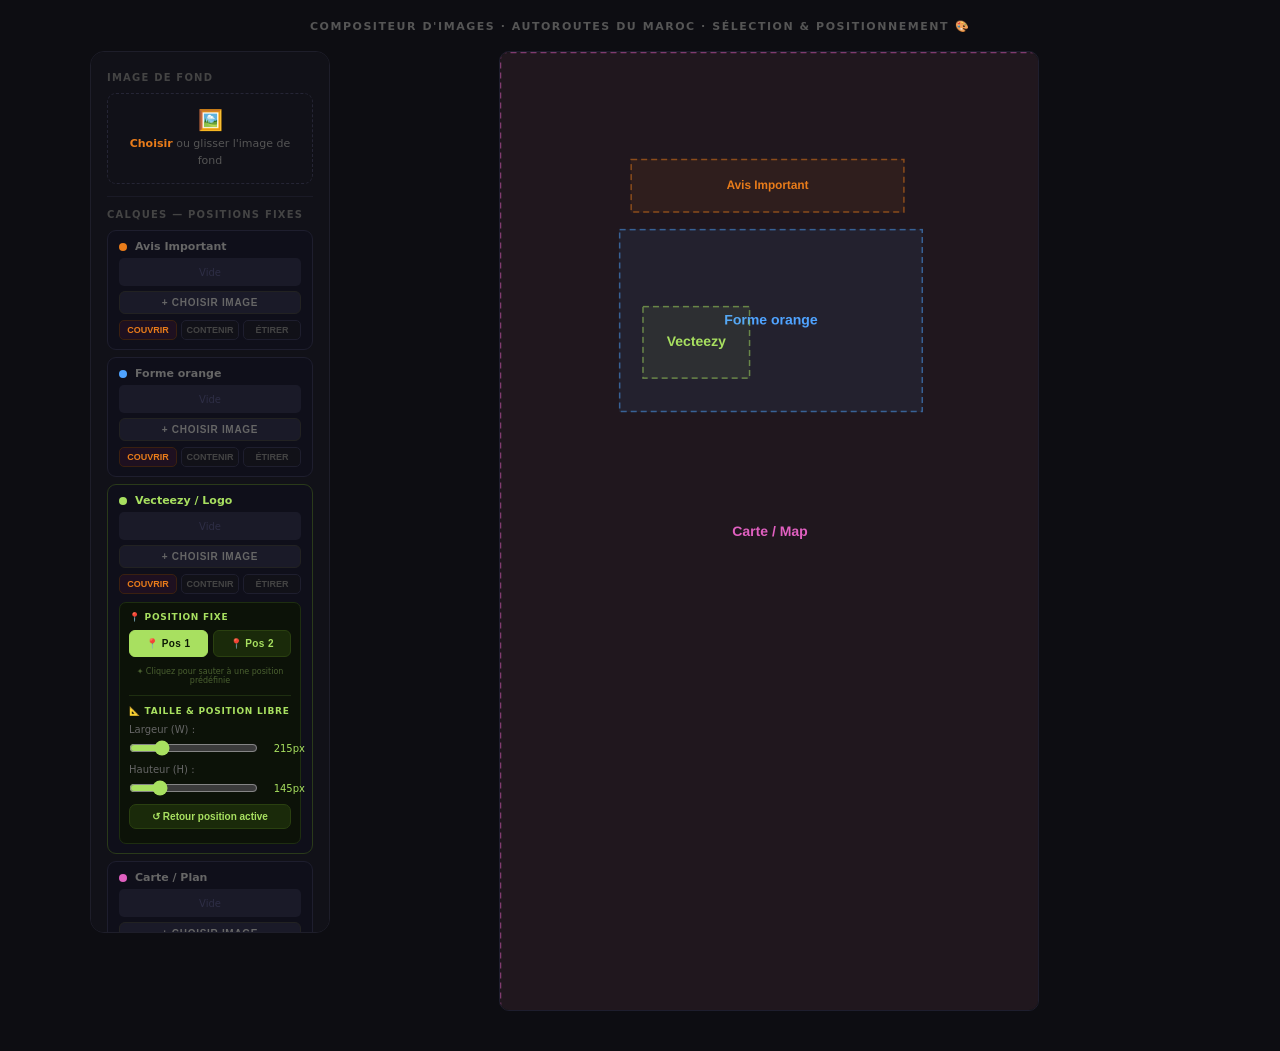
==== commit 403866e1: "mise a jour commit" ====
--- a/index.html
+++ b/index.html
@@ -1,17 +1,23 @@
 <!DOCTYPE html>
 <html lang="fr">
 <head>
-<meta charset="UTF-8">
-<meta name="viewport" content="width=device-width, initial-scale=1.0">
-<link rel="stylesheet" href="style.css">
-<title>Compositeur ADM - Sélection & Positionnement</title>
+  <meta charset="UTF-8">
+  <meta name="viewport" content="width=device-width, initial-scale=1.0">
+  <link rel="stylesheet" href="style.css">
+  <title>Compositeur ADM - Sélection & Positionnement</title>
 </head>
 <body>
+
 <h1>Compositeur d'Images · Autoroutes du Maroc · SÉLECTION & POSITIONNEMENT 🎨</h1>
+
 <div class="workspace">
 
-  <!-- ── PANEL ── -->
+  <!-- ══════════════════════════════════════════
+       PANEL LATÉRAL
+  ══════════════════════════════════════════ -->
   <div class="panel">
+
+    <!-- ── IMAGE DE FOND ── -->
     <div class="stitle">Image de fond</div>
     <div class="bg-drop" id="bgDrop" onclick="document.getElementById('bgInput').click()">
       <div class="ico">🖼️</div>
@@ -20,11 +26,20 @@
     <input type="file" id="bgInput" accept="image/*">
 
     <hr class="divider">
+
+    <!-- ── CALQUES ── -->
     <div class="stitle">Calques — positions fixes</div>
 
+    <!-- Slot 0 : Avis Important -->
     <div class="slot-card" id="card-0">
-      <div class="slot-header"><div class="slot-dot" style="background:#e97c1a"></div><span class="slot-name">Avis Important</span></div>
-      <div class="slot-thumb-wrap"><img class="slot-thumb" id="thumb-0"><span class="slot-empty-hint">Vide</span></div>
+      <div class="slot-header">
+        <div class="slot-dot" style="background:#e97c1a"></div>
+        <span class="slot-name">Avis Important</span>
+      </div>
+      <div class="slot-thumb-wrap">
+        <img class="slot-thumb" id="thumb-0">
+        <span class="slot-empty-hint">Vide</span>
+      </div>
       <button class="slot-btn" onclick="triggerSlot(0)">+ Choisir image</button>
       <div class="fit-row">
         <button class="fit-btn active" id="fit-0-cover"   onclick="setFit(0,'cover')">Couvrir</button>
@@ -33,9 +48,16 @@
       </div>
     </div>
 
+    <!-- Slot 1 : Forme orange -->
     <div class="slot-card" id="card-1">
-      <div class="slot-header"><div class="slot-dot" style="background:#4fa3ff"></div><span class="slot-name">Forme orange</span></div>
-      <div class="slot-thumb-wrap"><img class="slot-thumb" id="thumb-1"><span class="slot-empty-hint">Vide</span></div>
+      <div class="slot-header">
+        <div class="slot-dot" style="background:#4fa3ff"></div>
+        <span class="slot-name">Forme orange</span>
+      </div>
+      <div class="slot-thumb-wrap">
+        <img class="slot-thumb" id="thumb-1">
+        <span class="slot-empty-hint">Vide</span>
+      </div>
       <button class="slot-btn" onclick="triggerSlot(1)">+ Choisir image</button>
       <div class="fit-row">
         <button class="fit-btn active" id="fit-1-cover"   onclick="setFit(1,'cover')">Couvrir</button>
@@ -44,13 +66,16 @@
       </div>
     </div>
 
-    <!-- ── VECTEEZY — draggable + taille ── -->
+    <!-- Slot 2 : Vecteezy / Logo -->
     <div class="slot-card" id="card-2" style="border-color:#2a3a1a;">
       <div class="slot-header">
         <div class="slot-dot" style="background:#a8e060"></div>
-        <span class="slot-name" style="color:#a8e060;">Vecteezy / Logo ✦ Glissable</span>
-      </div>
-      <div class="slot-thumb-wrap"><img class="slot-thumb" id="thumb-2"><span class="slot-empty-hint">Vide</span></div>
+        <span class="slot-name" style="color:#a8e060;">Vecteezy / Logo</span>
+      </div>
+      <div class="slot-thumb-wrap">
+        <img class="slot-thumb" id="thumb-2">
+        <span class="slot-empty-hint">Vide</span>
+      </div>
       <button class="slot-btn" onclick="triggerSlot(2)">+ Choisir image</button>
       <div class="fit-row">
         <button class="fit-btn active" id="fit-2-cover"   onclick="setFit(2,'cover')">Couvrir</button>
@@ -58,31 +83,47 @@
         <button class="fit-btn"        id="fit-2-fill"    onclick="setFit(2,'fill')">Étirer</button>
       </div>
 
-      <!-- Contrôles taille Vecteezy -->
-      <div style="background:#0c1208;border:1px solid #1e2e10;border-radius:7px;padding:9px;margin-top:8px;">
-        <p style="font-size:9px;color:#a8e060;font-weight:700;margin-bottom:8px;letter-spacing:.08em;">📐 TAILLE &amp; POSITION</p>
-
-        <label style="font-size:9px;color:#666;display:block;margin-bottom:3px;">Largeur (W) :</label>
-        <div style="display:flex;gap:5px;align-items:center;margin-bottom:8px;">
-          <input type="range" id="vecteezyW" min="50" max="800" value="234" style="flex:1;accent-color:#a8e060;">
-          <span id="vecteezyWVal" style="font-size:10px;color:#a8e060;min-width:42px;text-align:right;">234px</span>
+      <div class="vecteezy-controls">
+        <p class="vecteezy-label">📍 POSITION FIXE</p>
+        <div class="vecteezy-pos-row">
+          <button id="btnVPos0" onclick="appliquerPositionVecteezy(0)" class="vpos-btn vpos-active">📍 Pos 1</button>
+          <button id="btnVPos1" onclick="appliquerPositionVecteezy(1)" class="vpos-btn">📍 Pos 2</button>
         </div>
-
-        <label style="font-size:9px;color:#666;display:block;margin-bottom:3px;">Hauteur (H) :</label>
-        <div style="display:flex;gap:5px;align-items:center;margin-bottom:8px;">
-          <input type="range" id="vecteezyH" min="30" max="600" value="127" style="flex:1;accent-color:#a8e060;">
-          <span id="vecteezyHVal" style="font-size:10px;color:#a8e060;min-width:42px;text-align:right;">127px</span>
+        <p class="vecteezy-hint">✦ Cliquez pour sauter à une position prédéfinie</p>
+
+        <hr class="vecteezy-divider">
+
+        <p class="vecteezy-label">📐 TAILLE &amp; POSITION LIBRE</p>
+
+        <label class="ctrl-label">Largeur (W) :</label>
+        <div class="slider-row">
+          <input type="range" id="vecteezyW" min="50" max="800" value="215" style="flex:1;accent-color:#a8e060;">
+          <span id="vecteezyWVal" class="slider-val" style="color:#a8e060;">215px</span>
         </div>
 
-        <button class="rbtn" id="btnResetVecteezy" style="background:#1a2a0a;color:#a8e060;border:1px solid #2a4010;font-size:10px;padding:6px;">↺ Position d'origine</button>
-        <p style="font-size:9px;color:#556;margin-top:6px;text-align:center;">💡 Glissez le logo directement sur la toile</p>
-      </div>
-    </div>
-
-    <!-- maps -->
+        <label class="ctrl-label">Hauteur (H) :</label>
+        <div class="slider-row">
+          <input type="range" id="vecteezyH" min="30" max="600" value="145" style="flex:1;accent-color:#a8e060;">
+          <span id="vecteezyHVal" class="slider-val" style="color:#a8e060;">145px</span>
+        </div>
+
+        <button class="rbtn" id="btnResetVecteezy"
+          style="background:#1a2a0a;color:#a8e060;border:1px solid #2a4010;font-size:10px;padding:6px;">
+          ↺ Retour position active
+        </button>
+      </div>
+    </div>
+
+    <!-- Slot 3 : Carte / Plan -->
     <div class="slot-card" id="card-3">
-      <div class="slot-header"><div class="slot-dot" style="background:#e060c0"></div><span class="slot-name">Carte / Plan</span></div>
-      <div class="slot-thumb-wrap"><img class="slot-thumb" id="thumb-3"><span class="slot-empty-hint">Vide</span></div>
+      <div class="slot-header">
+        <div class="slot-dot" style="background:#e060c0"></div>
+        <span class="slot-name">Carte / Plan</span>
+      </div>
+      <div class="slot-thumb-wrap">
+        <img class="slot-thumb" id="thumb-3">
+        <span class="slot-empty-hint">Vide</span>
+      </div>
       <button class="slot-btn" onclick="triggerSlot(3)">+ Choisir image</button>
       <div class="fit-row">
         <button class="fit-btn"        id="fit-3-cover"   onclick="setFit(3,'cover')">Couvrir</button>
@@ -94,130 +135,152 @@
     <input type="file" id="slotInput" accept="image/*">
 
     <hr class="divider">
+
+    <!-- ── TEXTE ZONE ORANGE ── -->
     <div class="stitle">🎨 TEXTE - ZONE ORANGE</div>
-    
-    <div style="background:#0f0f1a; border:1px solid #1e1e2a; border-radius:8px; padding:10px; margin-bottom:10px;">
-      <label style="font-size:10px;color:#666;display:block;margin-bottom:5px;">📝 Texte:</label>
-      <input type="text" id="texteOrange" class="rsel" placeholder="Entrez votre texte..." style="width:100%;padding:8px;margin-bottom:10px;">
-
-      <label style="font-size:10px;color:#666;display:block;margin-bottom:5px;">🔤 Police:</label>
+    <div class="ctrl-box">
+      <label class="ctrl-label">📝 Texte :</label>
+      <textarea id="texteOrange" class="textarea" placeholder="Entrez votre texte... (Entrée = nouvelle ligne)" rows="3"></textarea>
+
+      <label class="ctrl-label">🔤 Police :</label>
       <select id="policeOrange" class="rsel">
-        <option value="Segoe UI">Segoe UI (défaut)</option>
         <option value="Poppins-Bold">Poppins Bold</option>
         <option value="Poppins-Black">Poppins Black</option>
         <option value="OpenSans-Bold">Open Sans Bold</option>
         <option value="GE-SS-Two-Bold">GE SS Two Bold (عربي)</option>
       </select>
 
-      <label style="font-size:10px;color:#666;display:block;margin-bottom:5px;">📏 Taille (px):</label>
-      <div style="display:flex; gap:5px; margin-bottom:10px;">
+      <label class="ctrl-label">📏 Taille (px) :</label>
+      <div class="slider-row">
         <input type="range" id="tailleOrange" min="16" max="80" value="32" style="flex:1;">
-        <span id="tailleValue" style="font-size:10px;color:#e97c1a;min-width:35px;">32 px</span>
-      </div>
-
-      <label style="font-size:10px;color:#666;display:block;margin-bottom:5px;">💪 Style:</label>
-      <button class="fit-btn" id="btnBold" style="width:100%; background:#111118; color:#444; margin-bottom:10px;">
-        <strong>G</strong> Gras
-      </button>
-
-      <label style="font-size:10px;color:#666;display:block;margin-bottom:5px;">🎨 Couleur:</label>
-      <input type="color" id="couleurTexteOrange" value="#ffffff" style="width:100%;height:35px;border:none;border-radius:6px;cursor:pointer;margin-bottom:10px;">
-
-      <button class="rbtn" id="btnAjouterTexteOrange" style="background:#e97c1a; margin-bottom:8px;">➕ Ajouter texte</button>
-
-      <div id="listeTextesOrange" style="max-height:150px; overflow-y:auto; margin-bottom:10px;"></div>
-
+        <span id="tailleValue" class="slider-val" style="color:#e97c1a;">32 px</span>
+      </div>
+
+      <label class="ctrl-label">🎨 Couleur :</label>
+      <input type="color" id="couleurTexteOrange" value="#ffffff" class="color-picker">
+
+      <button class="rbtn" id="btnAjouterTexteOrange" style="background:#e97c1a;">➕ Ajouter texte</button>
+      <div id="listeTextesOrange" style="max-height:150px;overflow-y:auto;margin-bottom:10px;"></div>
       <button class="rbtn" id="btnEffacerTousTextes" style="background:#555;">✕ Effacer tous</button>
-      <p style="font-size:9px;color:#888;margin-top:8px;text-align:center;">💡 Cliquez et déplacez le texte dans la zone orange</p>
-    </div>
-
-    <hr class="divider">
+      <p class="hint-text">💡 Cliquez et déplacez le texte dans la zone orange</p>
+    </div>
+
+    <hr class="divider">
+
+    <!-- ── TRAJET / ROUTES ── -->
     <div class="stitle">📍 Tracer un trajet</div>
     <select id="villeDepart"  class="rsel"><option value="">— Départ —</option></select>
     <select id="villeArrivee" class="rsel"><option value="">— Arrivée —</option></select>
-    
-    <div style="display:flex; gap:6px; margin-bottom:8px;">
-      <button class="color-btn active" id="btnOrange" onclick="selectColor('#e97c1a')" style="background:#e97c1a; flex:1;">🟠 Orange</button>
-      <button class="color-btn" id="btnRouge" onclick="selectColor('#ff0000')" style="background:#ff0000; flex:1;">🔴 Rouge</button>
-    </div>
-    
+
+    <div style="display:flex;gap:6px;margin-bottom:8px;">
+      <button class="color-btn active" id="btnOrange" onclick="selectColor('#e97c1a')" style="background:#e97c1a;flex:1;">🟠 Orange</button>
+      <button class="color-btn"        id="btnRouge"  onclick="selectColor('#ff0000')" style="background:#ff0000;flex:1;">🔴 Rouge</button>
+    </div>
+
     <button class="rbtn" id="btnTracer" style="background:#e97c1a">➕ Tracer la route</button>
     <button class="rbtn" id="btnClear"  style="background:#2a2a3a">🗑️ Effacer tout</button>
     <div class="rlist" id="rlist"></div>
 
     <hr class="divider">
 
-    <div class="stitle">✏️ Texte Simple (Bas) - Dynamique</div>
-    
-    <label style="font-size:10px;color:#666;display:block;margin-bottom:5px;">🔤 Police:</label>
-    <select id="policeTexteSimple" class="rsel">
-      <option value="Segoe UI">Segoe UI (défaut)</option>
+    <!-- ── TEXTE AVANCÉ 1 ── -->
+    <div class="stitle">🎨 Texte Avancé 1 — GLISSER & DÉPOSER LIBRE ⚡</div>
+    <p class="hint-text" style="color:#ff6600;">✨ Tapez votre texte et déplacez-le librement sur la toile!</p>
+
+    <label class="ctrl-label">🔤 Police :</label>
+    <select id="policeTexteAvance" class="rsel">
       <option value="Poppins-Bold">Poppins Bold</option>
       <option value="Poppins-Black">Poppins Black</option>
       <option value="OpenSans-Bold">Open Sans Bold</option>
       <option value="GE-SS-Two-Bold">GE SS Two Bold (عربي)</option>
     </select>
 
-    <textarea id="texteZone" class="textarea" placeholder="Texte en bas de l'image (blanc)"></textarea>
-
-    <hr class="divider">
-
-    <div class="stitle">🎨 Texte Avancé - GLISSER & DÉPOSER LIBRE ⚡</div>
-    <p style="font-size:9px;color:#ff6600;margin-bottom:8px;">✨ Tapez votre texte et déplacez-le librement sur la toile!</p>
-
-    <label style="font-size:10px;color:#666;display:block;margin-bottom:5px;">🔤 Police:</label>
-    <select id="policeTexteAvance" class="rsel">
-      <option value="Segoe UI">Segoe UI (défaut)</option>
+    <label class="ctrl-label">Votre texte complet :</label>
+    <textarea id="texteAvance" class="textarea" placeholder="Ex: ADM recommande vivement aux usagers... (Entrée = nouvelle ligne)" rows="4"></textarea>
+    <p class="hint-text">💡 Sélectionnez du texte avec la souris pour le colorer</p>
+
+    <label class="ctrl-label">📏 Taille (px) :</label>
+    <div class="slider-row">
+      <input type="range" id="texteSize" min="16" max="80" value="36" style="flex:1;">
+      <span id="texteSizeVal" class="slider-val" style="color:#e97c1a;">36 px</span>
+    </div>
+
+    <label class="ctrl-label">📍 Alignement :</label>
+    <div style="display:flex;gap:5px;margin-bottom:10px;">
+      <button class="fit-btn active" id="btnAlignGauche"  style="flex:1;">⬅️ Gauche</button>
+      <button class="fit-btn"        id="btnAlignCentre"  style="flex:1;">⬆️ Centre</button>
+      <button class="fit-btn"        id="btnAlignDroite"  style="flex:1;">➡️ Droite</button>
+    </div>
+
+    <div class="color-select-box">
+      <p class="color-select-title">🎨 Coloration Sélective</p>
+      <div style="display:flex;gap:6px;margin-bottom:8px;align-items:center;">
+        <label class="ctrl-label" style="white-space:nowrap;margin:0;">Couleur :</label>
+        <input type="color" id="couleurMotSelection" value="#ff0000" class="color-picker-sm">
+      </div>
+      <button class="rbtn" id="btnColorerSelection" style="background:#ff6600;padding:7px;">🎨 Colorer la sélection</button>
+      <p class="ctrl-label" style="margin:6px 0;">Mots colorés :</p>
+      <div id="listeMotsColores" style="max-height:100px;overflow-y:auto;"></div>
+    </div>
+
+    <button class="rbtn" id="btnEffacerTexteAvance" style="background:#555;margin-bottom:10px;">✕ Effacer le texte 1</button>
+
+    <hr class="divider">
+
+    <!-- ── TEXTE AVANCÉ 2 ── -->
+    <div class="stitle">✏️ Texte Avancé 2 — GLISSER & DÉPOSER LIBRE ⚡</div>
+    <p class="hint-text" style="color:#ff6600;">✨ Second bloc texte libre déplaçable!</p>
+
+    <label class="ctrl-label">🔤 Police :</label>
+    <select id="policeTexteAvance2" class="rsel">
       <option value="Poppins-Bold">Poppins Bold</option>
       <option value="Poppins-Black">Poppins Black</option>
       <option value="OpenSans-Bold">Open Sans Bold</option>
       <option value="GE-SS-Two-Bold">GE SS Two Bold (عربي)</option>
     </select>
 
-    <div style="margin-bottom:8px;">
-      <label style="font-size:9px;color:#666;display:block;margin-bottom:4px;">Votre texte complet:</label>
-      <textarea id="texteAvance" class="textarea" placeholder="Ex: ADM recommande vivement aux usagers..." rows="4"></textarea>
-      <p style="font-size:8px;color:#555;margin-top:4px;">💡 Sélectionnez du texte avec la souris pour le colorer</p>
-    </div>
-
-    <!-- ── TAILLE TEXTE AVANCÉ — slider identique à zone orange ── -->
-    <div style="margin-bottom:8px;">
-      <label style="font-size:10px;color:#666;display:block;margin-bottom:5px;">📏 Taille (px):</label>
-      <div style="display:flex; gap:5px; align-items:center; margin-bottom:8px;">
-        <input type="range" id="texteSize" min="16" max="80" value="36" style="flex:1;">
-        <span id="texteSizeVal" style="font-size:10px;color:#e97c1a;min-width:35px;">36 px</span>
-      </div>
-    </div>
-
-    <div style="margin-bottom:10px;">
-      <label style="font-size:10px;color:#666;display:block;margin-bottom:6px;">📍 Alignement:</label>
-      <div style="display:flex; gap:5px;">
-        <button class="fit-btn active" id="btnAlignGauche" style="flex:1; background:#1e1020!important;color:#e97c1a!important;border-color:#3a2010!important;">⬅️ Gauche</button>
-        <button class="fit-btn" id="btnAlignCentre" style="flex:1;">⬆️ Centre</button>
-        <button class="fit-btn" id="btnAlignDroite" style="flex:1;">➡️ Droite</button>
-      </div>
-    </div>
-
-    <div style="background:#0f0f1a; border:1px solid #1e1e2a; border-radius:8px; padding:10px; margin-bottom:10px;">
-      <p style="font-size:11px;color:#ff9900;margin:0 0 8px 0;font-weight:600;">🎨 Coloration Sélective</p>
-      <div style="display:flex; gap:6px; margin-bottom:8px; align-items:center;">
-        <label style="font-size:9px;color:#666;white-space:nowrap;">Couleur:</label>
-        <input type="color" id="couleurMotSelection" value="#ff0000" style="width:40px;height:32px;border:none;border-radius:6px;cursor:pointer;">
-      </div>
-      <button class="rbtn" id="btnColorerSelection" style="background:#ff6600;margin-bottom:8px;padding:7px;">🎨 Colorer la sélection</button>
-      <p style="font-size:9px;color:#666;margin:0 0 6px 0;">Mots colorés:</p>
-      <div id="listeMotsColores" style="max-height:100px;overflow-y:auto;"></div>
-    </div>
-
-    <button class="rbtn" id="btnEffacerTexteAvance" style="background:#555;margin-bottom:10px;">✕ Effacer le texte avancé</button>
-
-    <hr class="divider">
+    <label class="ctrl-label">Votre texte complet :</label>
+    <textarea id="texteAvance2" class="textarea" placeholder="Second texte libre... (Entrée = nouvelle ligne)" rows="4"></textarea>
+    <p class="hint-text">💡 Sélectionnez du texte avec la souris pour le colorer</p>
+
+    <label class="ctrl-label">📏 Taille (px) :</label>
+    <div class="slider-row">
+      <input type="range" id="texteSize2" min="16" max="80" value="36" style="flex:1;">
+      <span id="texteSizeVal2" class="slider-val" style="color:#e97c1a;">36 px</span>
+    </div>
+
+    <label class="ctrl-label">📍 Alignement :</label>
+    <div style="display:flex;gap:5px;margin-bottom:10px;">
+      <button class="fit-btn active" id="btnAlignGauche2" style="flex:1;">⬅️ Gauche</button>
+      <button class="fit-btn"        id="btnAlignCentre2" style="flex:1;">⬆️ Centre</button>
+      <button class="fit-btn"        id="btnAlignDroite2" style="flex:1;">➡️ Droite</button>
+    </div>
+
+    <div class="color-select-box">
+      <p class="color-select-title">🎨 Coloration Sélective</p>
+      <div style="display:flex;gap:6px;margin-bottom:8px;align-items:center;">
+        <label class="ctrl-label" style="white-space:nowrap;margin:0;">Couleur :</label>
+        <input type="color" id="couleurMotSelection2" value="#ff0000" class="color-picker-sm">
+      </div>
+      <button class="rbtn" id="btnColorerSelection2" style="background:#ff6600;padding:7px;">🎨 Colorer la sélection</button>
+      <p class="ctrl-label" style="margin:6px 0;">Mots colorés :</p>
+      <div id="listeMotsColores2" style="max-height:100px;overflow-y:auto;"></div>
+    </div>
+
+    <button class="rbtn" id="btnEffacerTexteAvance2" style="background:#555;margin-bottom:10px;">✕ Effacer le texte 2</button>
+
+    <hr class="divider">
+
+    <!-- ── EXPORT ── -->
     <button class="dl-btn" onclick="downloadImage()">⬇ Télécharger 1080×1920</button>
     <div class="qbadge">✓ Export PNG haute qualité</div>
     <button class="rst-btn" onclick="resetAll()">✕ Réinitialiser tout</button>
-  </div>
-
-  <!-- ── PREVIEW ── -->
+
+  </div><!-- /panel -->
+
+  <!-- ══════════════════════════════════════════
+       ZONE DE PRÉVISUALISATION
+  ══════════════════════════════════════════ -->
   <div class="canvas-wrap">
     <div id="composition">
       <canvas id="bgCanvas" width="1080" height="1920" style="width:540px;height:960px"></canvas>
@@ -225,7 +288,7 @@
     </div>
   </div>
 
-</div>
+</div><!-- /workspace -->
 
 <script src="script.js"></script>
 </body>
--- a/style.css
+++ b/style.css
@@ -1,3 +1,28 @@
+/* ============================================================
+   COMPOSITEUR ADM — style.css
+   ============================================================
+   Sections :
+     1.  Fonts
+     2.  Reset & Base
+     3.  Layout principal
+     4.  Panel latéral
+     5.  Image de fond (drop zone)
+     6.  Slot cards (calques)
+     7.  Zone de composition (canvas)
+     8.  Formulaires (selects, inputs, buttons, textarea)
+     9.  Vecteezy controls
+    10.  Routes (liste, tags, boutons couleur)
+    11.  Textes (items orange, overlay)
+    12.  Export & Reset
+    13.  Scrollbars
+    14.  Responsive
+   ============================================================ */
+
+
+/* ============================================================
+   1. FONTS
+   ============================================================ */
+
 @font-face {
   font-family: 'OpenSans-Bold';
   src: url('OpenSans-Bold.ttf') format('truetype');
@@ -26,109 +51,517 @@
   font-style: normal;
 }
 
-*{margin:0;padding:0;box-sizing:border-box}
-body{background:#0d0d12;color:#e0dff0;font-family:'Segoe UI',system-ui,sans-serif;
-  min-height:100vh;display:flex;flex-direction:column;align-items:center;padding:20px 12px 40px;gap:18px}
-h1{font-size:11px;letter-spacing:.14em;text-transform:uppercase;color:#555;font-weight:600}
-.workspace{display:flex;gap:18px;width:100%;max-width:1100px;align-items:flex-start}
-.panel{background:#111118;border:1px solid #1e1e2a;border-radius:14px;padding:16px;width:240px;flex-shrink:0;overflow-y:auto;max-height:98vh}
-.stitle{font-size:10px;letter-spacing:.12em;text-transform:uppercase;color:#444;font-weight:700;margin-bottom:10px;margin-top:4px}
-.divider{border:none;border-top:1px solid #1a1a26;margin:12px 0}
-.bg-drop{border:1.5px dashed #252535;border-radius:9px;padding:14px 10px;text-align:center;cursor:pointer;transition:border-color .2s,background .2s;margin-bottom:4px}
-.bg-drop:hover,.bg-drop.over{border-color:#e97c1a;background:rgba(233,124,26,.06)}
-.bg-drop .ico{font-size:20px;margin-bottom:4px}
-.bg-drop p{font-size:11px;color:#555;line-height:1.5}
-.bg-drop span{color:#e97c1a;font-weight:600}
-.slot-card{border-radius:9px;border:1.5px solid #1e1e2e;background:#0f0f1a;padding:9px 11px;margin-bottom:7px}
-.slot-card.filled{border-color:#e97c1a;background:#161420}
-.slot-header{display:flex;align-items:center;gap:8px;margin-bottom:5px}
-.slot-dot{width:8px;height:8px;border-radius:50%;flex-shrink:0}
-.slot-name{font-size:11px;font-weight:600;color:#666;flex:1}
-.slot-card.filled .slot-name{color:#ccc}
-.slot-thumb-wrap{width:100%;height:28px;background:#1a1a28;border-radius:5px;overflow:hidden;display:flex;align-items:center;justify-content:center;margin-bottom:5px}
-.slot-thumb{width:100%;height:100%;object-fit:cover;display:none}
-.slot-empty-hint{font-size:10px;color:#2e2e45}
-.slot-btn{width:100%;padding:5px;border-radius:6px;border:1px solid #222;background:#1a1a28;color:#666;font-size:10px;font-weight:700;letter-spacing:.07em;cursor:pointer;text-transform:uppercase}
-.slot-card.filled .slot-btn{background:#1e1020;color:#e97c1a;border-color:#3a2010}
-.slot-btn:hover{background:#252535;color:#ccc}
-.fit-row{display:flex;gap:4px;margin-top:6px}
-.fit-btn{flex:1;padding:4px;border-radius:5px;border:1px solid #1e1e2e;background:#111118;color:#444;font-size:9px;font-weight:700;cursor:pointer;text-transform:uppercase;transition:all .2s ease}
-.fit-btn.active{background:#1e1020;color:#e97c1a;border-color:#3a2010}
-.fit-btn:hover{background:#1a1a28;color:#666}
-.canvas-wrap{flex:1;display:flex;flex-direction:column;align-items:center;gap:10px}
-
-#composition{
-  position:relative;
-  width:540px;
-  height:960px;
-  border:1px solid #1e1e2e;
-  border-radius:10px;
-  overflow:hidden;
-  background:#111;
-  flex-shrink:0;
-  user-select:none;
-}
-
-#bgCanvas{
-  position:absolute;top:0;left:0;
-  width:540px;height:960px;
-  cursor:grab;
-  display:block;
-  touch-action:none;
-}
-
-#bgCanvas:active {
-  cursor:grabbing;
-}
-
-#routesSVG{
-  position:absolute;top:0;left:0;
-  width:540px;height:960px;
-  pointer-events:none;
-  overflow:visible;
-}
-
-.rsel{width:100%;padding:7px 10px;border-radius:7px;border:1px solid #222;background:#1a1a28;color:#ccc;font-size:11px;cursor:pointer;outline:none;margin-bottom:6px;transition:border-color .2s ease}
-.rsel:hover{border-color:#333}
-.rsel:focus{border-color:#e97c1a;box-shadow:0 0 4px rgba(233,124,26,0.3)}
-.rbtn{width:100%;padding:8px;border-radius:7px;border:none;color:#fff;font-size:11px;font-weight:700;cursor:pointer;margin-bottom:5px;transition:opacity .2s ease}
-.rbtn:hover{opacity:.85}
-.rbtn:active{transform:scale(0.98)}
-.textarea{width:100%;padding:7px;border-radius:7px;border:1px solid #222;background:#1a1a28;color:#ccc;font-size:11px;resize:vertical;min-height:55px;outline:none;transition:border-color .2s ease;font-family:'Segoe UI',system-ui,sans-serif}
-.textarea:focus{border-color:#e97c1a}
-.textarea:hover{border-color:#333}
-.dl-btn{width:100%;padding:10px;border-radius:8px;border:none;cursor:pointer;font-size:12px;font-weight:700;background:#e97c1a;color:#fff;margin-top:6px;transition:opacity .2s ease}
-.dl-btn:hover{opacity:.85}
-.dl-btn:active{transform:scale(0.98)}
-.rst-btn{width:100%;padding:8px;border-radius:8px;border:1px solid #1e1e2e;cursor:pointer;font-size:11px;font-weight:600;background:#111118;color:#444;margin-top:5px;transition:all .2s ease}
-.rst-btn:hover{color:#aaa;border-color:#333}
-.rst-btn:active{transform:scale(0.98)}
-.hint{font-size:10px;color:#2a2a40;text-align:center}
-.qbadge{font-size:10px;color:#2e6e2e;background:#0e1e0e;border:1px solid #1a3a1a;border-radius:5px;padding:4px 10px;margin-top:4px;text-align:center}
-input[type=file]{display:none}
-.rlist{margin-top:5px;display:flex;flex-direction:column;gap:3px;max-height:90px;overflow-y:auto}
-.rtag{display:flex;align-items:center;justify-content:space-between;background:#1a1020;border:1px solid #3a2010;border-radius:5px;padding:3px 7px;font-size:10px;color:#e97c1a;transition:all .2s ease}
-.rtag:hover{background:#2a1030}
-.rtag button{background:none;border:none;color:#555;cursor:pointer;font-size:12px;padding:0 2px;transition:color .2s ease}
-.rtag button:hover{color:#e97c1a}
-
-.color-btn{padding:8px;border-radius:7px;border:2px solid transparent;color:#fff;font-size:11px;font-weight:700;cursor:pointer;transition:border-color .2s,transform .1s;user-select:none}
-.color-btn:hover{transform:scale(1.05);opacity:0.9}
-.color-btn.active{border-color:#fff;box-shadow:0 0 8px rgba(255,255,255,0.3)}
-.color-btn:active{transform:scale(0.98)}
-
-#texteAvance {
+
+/* ============================================================
+   2. RESET & BASE
+   ============================================================ */
+
+* {
+  margin: 0;
+  padding: 0;
+  box-sizing: border-box;
+}
+
+body {
+  background: #0d0d12;
+  color: #e0dff0;
+  font-family: 'Segoe UI', system-ui, sans-serif;
+  min-height: 100vh;
+  display: flex;
+  flex-direction: column;
+  align-items: center;
+  padding: 20px 12px 40px;
+  gap: 18px;
+}
+
+h1 {
+  font-size: 11px;
+  letter-spacing: .14em;
+  text-transform: uppercase;
+  color: #555;
+  font-weight: 600;
+}
+
+input[type="file"] { display: none; }
+
+
+/* ============================================================
+   3. LAYOUT PRINCIPAL
+   ============================================================ */
+
+.workspace {
+  display: flex;
+  gap: 18px;
+  width: 100%;
+  max-width: 1100px;
+  align-items: flex-start;
+}
+
+.canvas-wrap {
+  flex: 1;
+  display: flex;
+  flex-direction: column;
+  align-items: center;
+  gap: 10px;
+}
+
+
+/* ============================================================
+   4. PANEL LATÉRAL
+   ============================================================ */
+
+.panel {
+  background: #111118;
+  border: 1px solid #1e1e2a;
+  border-radius: 14px;
+  padding: 16px;
+  width: 240px;
+  flex-shrink: 0;
+  overflow-y: auto;
+  max-height: 98vh;
+}
+
+.stitle {
+  font-size: 10px;
+  letter-spacing: .12em;
+  text-transform: uppercase;
+  color: #444;
+  font-weight: 700;
+  margin-bottom: 10px;
+  margin-top: 4px;
+}
+
+.divider {
+  border: none;
+  border-top: 1px solid #1a1a26;
+  margin: 12px 0;
+}
+
+/* Labels & helpers */
+.ctrl-label {
+  font-size: 10px;
+  color: #666;
+  display: block;
+  margin-bottom: 5px;
+}
+
+.hint-text {
+  font-size: 9px;
+  color: #888;
+  margin-bottom: 8px;
+}
+
+.slider-row {
+  display: flex;
+  gap: 5px;
+  align-items: center;
+  margin-bottom: 8px;
+}
+
+.slider-val {
+  font-size: 10px;
+  min-width: 42px;
+  text-align: right;
+}
+
+/* Generic control box */
+.ctrl-box {
+  background: #0f0f1a;
+  border: 1px solid #1e1e2a;
+  border-radius: 8px;
+  padding: 10px;
+  margin-bottom: 10px;
+}
+
+/* Color pickers */
+.color-picker {
+  width: 100%;
+  height: 35px;
+  border: none;
+  border-radius: 6px;
+  cursor: pointer;
+  margin-bottom: 10px;
+}
+
+.color-picker-sm {
+  width: 40px;
+  height: 32px;
+  border: none;
+  border-radius: 6px;
+  cursor: pointer;
+}
+
+/* Coloration sélective box */
+.color-select-box {
+  background: #0f0f1a;
+  border: 1px solid #1e1e2a;
+  border-radius: 8px;
+  padding: 10px;
+  margin-bottom: 10px;
+}
+
+.color-select-title {
+  font-size: 11px;
+  color: #ff9900;
+  margin: 0 0 8px 0;
+  font-weight: 600;
+}
+
+
+/* ============================================================
+   5. IMAGE DE FOND (drop zone)
+   ============================================================ */
+
+.bg-drop {
+  border: 1.5px dashed #252535;
+  border-radius: 9px;
+  padding: 14px 10px;
+  text-align: center;
+  cursor: pointer;
+  transition: border-color .2s, background .2s;
+  margin-bottom: 4px;
+}
+
+.bg-drop:hover,
+.bg-drop.over {
+  border-color: #e97c1a;
+  background: rgba(233, 124, 26, .06);
+}
+
+.bg-drop .ico { font-size: 20px; margin-bottom: 4px; }
+.bg-drop p    { font-size: 11px; color: #555; line-height: 1.5; }
+.bg-drop span { color: #e97c1a; font-weight: 600; }
+
+
+/* ============================================================
+   6. SLOT CARDS (calques)
+   ============================================================ */
+
+.slot-card {
+  border-radius: 9px;
+  border: 1.5px solid #1e1e2e;
+  background: #0f0f1a;
+  padding: 9px 11px;
+  margin-bottom: 7px;
+}
+
+.slot-card.filled {
+  border-color: #e97c1a;
+  background: #161420;
+}
+
+.slot-header {
+  display: flex;
+  align-items: center;
+  gap: 8px;
+  margin-bottom: 5px;
+}
+
+.slot-dot {
+  width: 8px;
+  height: 8px;
+  border-radius: 50%;
+  flex-shrink: 0;
+}
+
+.slot-name {
+  font-size: 11px;
+  font-weight: 600;
+  color: #666;
+  flex: 1;
+}
+
+.slot-card.filled .slot-name { color: #ccc; }
+
+.slot-thumb-wrap {
+  width: 100%;
+  height: 28px;
+  background: #1a1a28;
+  border-radius: 5px;
+  overflow: hidden;
+  display: flex;
+  align-items: center;
+  justify-content: center;
+  margin-bottom: 5px;
+}
+
+.slot-thumb {
+  width: 100%;
+  height: 100%;
+  object-fit: cover;
+  display: none;
+}
+
+.slot-empty-hint { font-size: 10px; color: #2e2e45; }
+
+.slot-btn {
+  width: 100%;
+  padding: 5px;
+  border-radius: 6px;
+  border: 1px solid #222;
+  background: #1a1a28;
+  color: #666;
+  font-size: 10px;
+  font-weight: 700;
+  letter-spacing: .07em;
+  cursor: pointer;
+  text-transform: uppercase;
+}
+
+.slot-card.filled .slot-btn {
+  background: #1e1020;
+  color: #e97c1a;
+  border-color: #3a2010;
+}
+
+.slot-btn:hover { background: #252535; color: #ccc; }
+
+.fit-row { display: flex; gap: 4px; margin-top: 6px; }
+
+.fit-btn {
+  flex: 1;
+  padding: 4px;
+  border-radius: 5px;
+  border: 1px solid #1e1e2e;
+  background: #111118;
+  color: #444;
+  font-size: 9px;
+  font-weight: 700;
+  cursor: pointer;
+  text-transform: uppercase;
+  transition: all .2s ease;
+}
+
+.fit-btn.active {
+  background: #1e1020;
+  color: #e97c1a;
+  border-color: #3a2010;
+}
+
+.fit-btn:hover { background: #1a1a28; color: #666; }
+
+
+/* ============================================================
+   7. ZONE DE COMPOSITION (canvas + SVG)
+   ============================================================ */
+
+#composition {
+  position: relative;
+  width: 540px;
+  height: 960px;
+  border: 1px solid #1e1e2e;
+  border-radius: 10px;
+  overflow: hidden;
+  background: #111;
+  flex-shrink: 0;
+  user-select: none;
+}
+
+#bgCanvas {
+  position: absolute;
+  top: 0; left: 0;
+  width: 540px; height: 960px;
+  cursor: grab;
+  display: block;
+  touch-action: none;
+}
+
+#bgCanvas:active { cursor: grabbing; }
+
+#routesSVG {
+  position: absolute;
+  top: 0; left: 0;
+  width: 540px; height: 960px;
+  pointer-events: none;
+  overflow: visible;
+}
+
+
+/* ============================================================
+   8. FORMULAIRES
+   ============================================================ */
+
+.rsel {
+  width: 100%;
+  padding: 7px 10px;
+  border-radius: 7px;
+  border: 1px solid #222;
+  background: #1a1a28;
+  color: #ccc;
+  font-size: 11px;
+  cursor: pointer;
+  outline: none;
+  margin-bottom: 6px;
+  transition: border-color .2s ease;
+}
+
+.rsel:hover { border-color: #333; }
+.rsel:focus { border-color: #e97c1a; box-shadow: 0 0 4px rgba(233, 124, 26, 0.3); }
+
+.rbtn {
+  width: 100%;
+  padding: 8px;
+  border-radius: 7px;
+  border: none;
+  color: #fff;
+  font-size: 11px;
+  font-weight: 700;
+  cursor: pointer;
+  margin-bottom: 5px;
+  transition: opacity .2s ease;
+}
+
+.rbtn:hover  { opacity: .85; }
+.rbtn:active { transform: scale(0.98); }
+
+.textarea {
+  width: 100%;
+  padding: 7px;
+  border-radius: 7px;
+  border: 1px solid #222;
+  background: #1a1a28;
+  color: #ccc;
+  font-size: 11px;
+  resize: vertical;
+  min-height: 55px;
+  outline: none;
+  transition: border-color .2s ease;
+  font-family: 'Segoe UI', system-ui, sans-serif;
+  margin-bottom: 6px;
+}
+
+.textarea:focus { border-color: #e97c1a; }
+.textarea:hover { border-color: #333; }
+
+#texteAvance,
+#texteAvance2 {
   font-size: 11px;
   line-height: 1.4;
 }
 
-.texte-overlay {
-  font-family: 'Segoe UI', Arial, sans-serif;
+
+/* ============================================================
+   9. VECTEEZY CONTROLS
+   ============================================================ */
+
+.vecteezy-controls {
+  background: #0c1208;
+  border: 1px solid #1e2e10;
+  border-radius: 7px;
+  padding: 9px;
+  margin-top: 8px;
+}
+
+.vecteezy-label {
+  font-size: 9px;
+  color: #a8e060;
   font-weight: 700;
-  text-shadow: 2px 2px 4px rgba(0,0,0,0.9);
-  pointer-events: none;
+  margin-bottom: 8px;
+  letter-spacing: .08em;
+}
+
+.vecteezy-pos-row {
+  display: flex;
+  gap: 5px;
+  margin-bottom: 10px;
+}
+
+.vpos-btn {
+  flex: 1;
+  padding: 7px 4px;
+  border-radius: 6px;
+  border: 1px solid #2a4010;
+  background: #1a2a0a;
+  color: #a8e060;
+  font-size: 10px;
+  font-weight: 600;
+  cursor: pointer;
+  transition: all .2s ease;
+  letter-spacing: .04em;
+}
+
+.vpos-btn.vpos-active,
+.vpos-btn:first-child {
+  background: #a8e060;
+  color: #0d1a05;
+  border-color: #a8e060;
+  font-weight: 800;
+}
+
+.vecteezy-hint {
+  font-size: 8px;
+  color: #4a6030;
+  margin-bottom: 10px;
+  text-align: center;
+}
+
+.vecteezy-divider {
+  border: none;
+  border-top: 1px solid #1e2e10;
+  margin: 0 0 10px 0;
+}
+
+
+/* ============================================================
+   10. ROUTES
+   ============================================================ */
+
+.rlist {
+  margin-top: 5px;
+  display: flex;
+  flex-direction: column;
+  gap: 3px;
+  max-height: 90px;
+  overflow-y: auto;
+}
+
+.rtag {
+  display: flex;
+  align-items: center;
+  justify-content: space-between;
+  background: #1a1020;
+  border: 1px solid #3a2010;
+  border-radius: 5px;
+  padding: 3px 7px;
+  font-size: 10px;
+  color: #e97c1a;
+  transition: all .2s ease;
+}
+
+.rtag:hover { background: #2a1030; }
+
+.rtag button {
+  background: none;
+  border: none;
+  color: #555;
+  cursor: pointer;
+  font-size: 12px;
+  padding: 0 2px;
+  transition: color .2s ease;
+}
+
+.rtag button:hover { color: #e97c1a; }
+
+.color-btn {
+  padding: 8px;
+  border-radius: 7px;
+  border: 2px solid transparent;
+  color: #fff;
+  font-size: 11px;
+  font-weight: 700;
+  cursor: pointer;
+  transition: border-color .2s, transform .1s;
   user-select: none;
 }
+
+.color-btn:hover  { transform: scale(1.05); opacity: 0.9; }
+.color-btn.active { border-color: #fff; box-shadow: 0 0 8px rgba(255, 255, 255, 0.3); }
+.color-btn:active { transform: scale(0.98); }
+
+
+/* ============================================================
+   11. TEXTES (items zone orange + overlay)
+   ============================================================ */
 
 .texte-item {
   display: flex;
@@ -183,60 +616,130 @@
   transition: color .2s ease;
 }
 
-.texte-item button:hover {
-  color: #e97c1a;
-}
+.texte-item button:hover { color: #e97c1a; }
+
+.texte-overlay {
+  font-family: 'Segoe UI', Arial, sans-serif;
+  font-weight: 700;
+  text-shadow: 2px 2px 4px rgba(0, 0, 0, 0.9);
+  pointer-events: none;
+  user-select: none;
+}
+
+
+/* ============================================================
+   12. EXPORT & RESET
+   ============================================================ */
+
+.dl-btn {
+  width: 100%;
+  padding: 10px;
+  border-radius: 8px;
+  border: none;
+  cursor: pointer;
+  font-size: 12px;
+  font-weight: 700;
+  background: #e97c1a;
+  color: #fff;
+  margin-top: 6px;
+  transition: opacity .2s ease;
+}
+
+.dl-btn:hover  { opacity: .85; }
+.dl-btn:active { transform: scale(0.98); }
+
+.rst-btn {
+  width: 100%;
+  padding: 8px;
+  border-radius: 8px;
+  border: 1px solid #1e1e2e;
+  cursor: pointer;
+  font-size: 11px;
+  font-weight: 600;
+  background: #111118;
+  color: #444;
+  margin-top: 5px;
+  transition: all .2s ease;
+}
+
+.rst-btn:hover  { color: #aaa; border-color: #333; }
+.rst-btn:active { transform: scale(0.98); }
+
+.qbadge {
+  font-size: 10px;
+  color: #2e6e2e;
+  background: #0e1e0e;
+  border: 1px solid #1a3a1a;
+  border-radius: 5px;
+  padding: 4px 10px;
+  margin-top: 4px;
+  text-align: center;
+}
+
+
+/* ============================================================
+   13. SCROLLBARS
+   ============================================================ */
+
+.panel::-webkit-scrollbar,
+.rlist::-webkit-scrollbar,
+#listeTextesOrange::-webkit-scrollbar,
+#listeMotsColores::-webkit-scrollbar,
+#listeMotsColores2::-webkit-scrollbar {
+  width: 6px;
+}
+
+.panel::-webkit-scrollbar-track,
+.rlist::-webkit-scrollbar-track,
+#listeTextesOrange::-webkit-scrollbar-track,
+#listeMotsColores::-webkit-scrollbar-track,
+#listeMotsColores2::-webkit-scrollbar-track {
+  background: #0f0f1a;
+  border-radius: 10px;
+}
+
+.panel::-webkit-scrollbar-thumb,
+.rlist::-webkit-scrollbar-thumb,
+#listeTextesOrange::-webkit-scrollbar-thumb,
+#listeMotsColores::-webkit-scrollbar-thumb,
+#listeMotsColores2::-webkit-scrollbar-thumb {
+  background: #1e1e2a;
+  border-radius: 10px;
+}
+
+.panel::-webkit-scrollbar-thumb:hover,
+.rlist::-webkit-scrollbar-thumb:hover,
+#listeTextesOrange::-webkit-scrollbar-thumb:hover,
+#listeMotsColores::-webkit-scrollbar-thumb:hover,
+#listeMotsColores2::-webkit-scrollbar-thumb:hover {
+  background: #2e2e3a;
+}
+
+
+/* ============================================================
+   14. RESPONSIVE
+   ============================================================ */
 
 @media (max-width: 1024px) {
   .workspace {
     flex-direction: column;
   }
-  
+
   .panel {
     width: 100%;
     max-height: none;
   }
-  
+
   #composition {
     width: 100%;
     height: auto;
-    aspect-ratio: 9/16;
+    aspect-ratio: 9 / 16;
     max-width: 540px;
   }
-  
+
   #bgCanvas,
   #routesSVG {
     width: 100%;
     height: 100%;
   }
-}
-
-.panel::-webkit-scrollbar,
-.rlist::-webkit-scrollbar,
-#listeTextesOrange::-webkit-scrollbar,
-#listeMotsColores::-webkit-scrollbar {
-  width: 6px;
-}
-
-.panel::-webkit-scrollbar-track,
-.rlist::-webkit-scrollbar-track,
-#listeTextesOrange::-webkit-scrollbar-track,
-#listeMotsColores::-webkit-scrollbar-track {
-  background: #0f0f1a;
-  border-radius: 10px;
-}
-
-.panel::-webkit-scrollbar-thumb,
-.rlist::-webkit-scrollbar-thumb,
-#listeTextesOrange::-webkit-scrollbar-thumb,
-#listeMotsColores::-webkit-scrollbar-thumb {
-  background: #1e1e2a;
-  border-radius: 10px;
-}
-
-.panel::-webkit-scrollbar-thumb:hover,
-.rlist::-webkit-scrollbar-thumb:hover,
-#listeTextesOrange::-webkit-scrollbar-thumb:hover,
-#listeMotsColores::-webkit-scrollbar-thumb:hover {
-  background: #2e2e3a;
 }
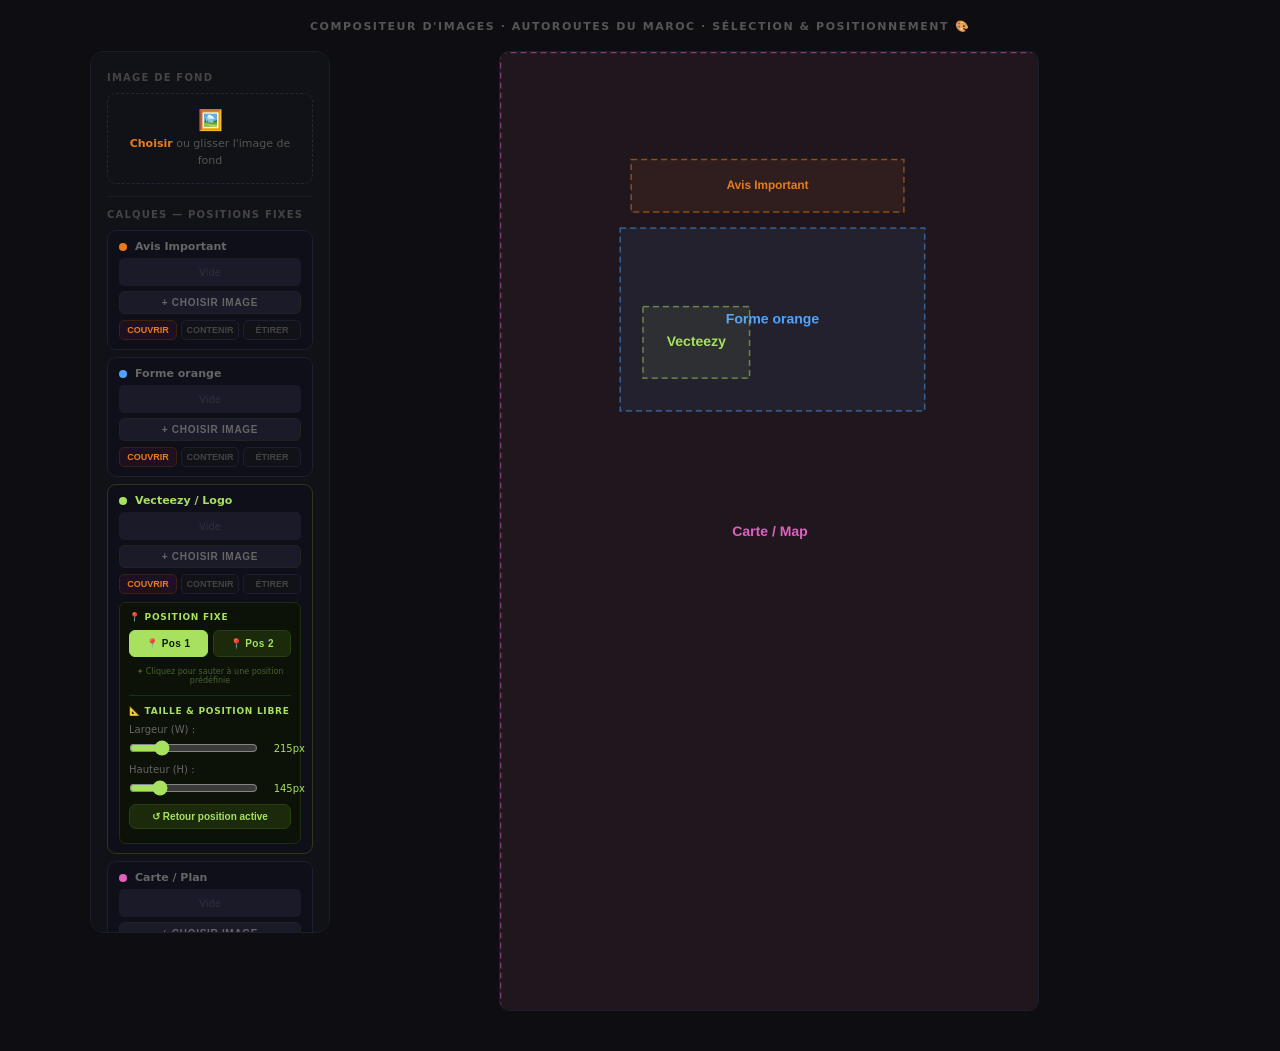
==== commit ee37f334: "fin commit" ====
--- a/index.html
+++ b/index.html
@@ -63,6 +63,9 @@
         <button class="fit-btn active" id="fit-1-cover"   onclick="setFit(1,'cover')">Couvrir</button>
         <button class="fit-btn"        id="fit-1-contain" onclick="setFit(1,'contain')">Contenir</button>
         <button class="fit-btn"        id="fit-1-fill"    onclick="setFit(1,'fill')">Étirer</button>
+
+
+        
       </div>
     </div>
 
--- a/style.css
+++ b/style.css
@@ -46,7 +46,7 @@
 
 @font-face {
   font-family: 'GE-SS-Two-Bold';
-  src: url('GE-SS-Two-Bold.otf') format('opentype');
+  src: url('GE-SS-Two-Bold.ttf') format('truetype');
   font-weight: bold;
   font-style: normal;
 }
